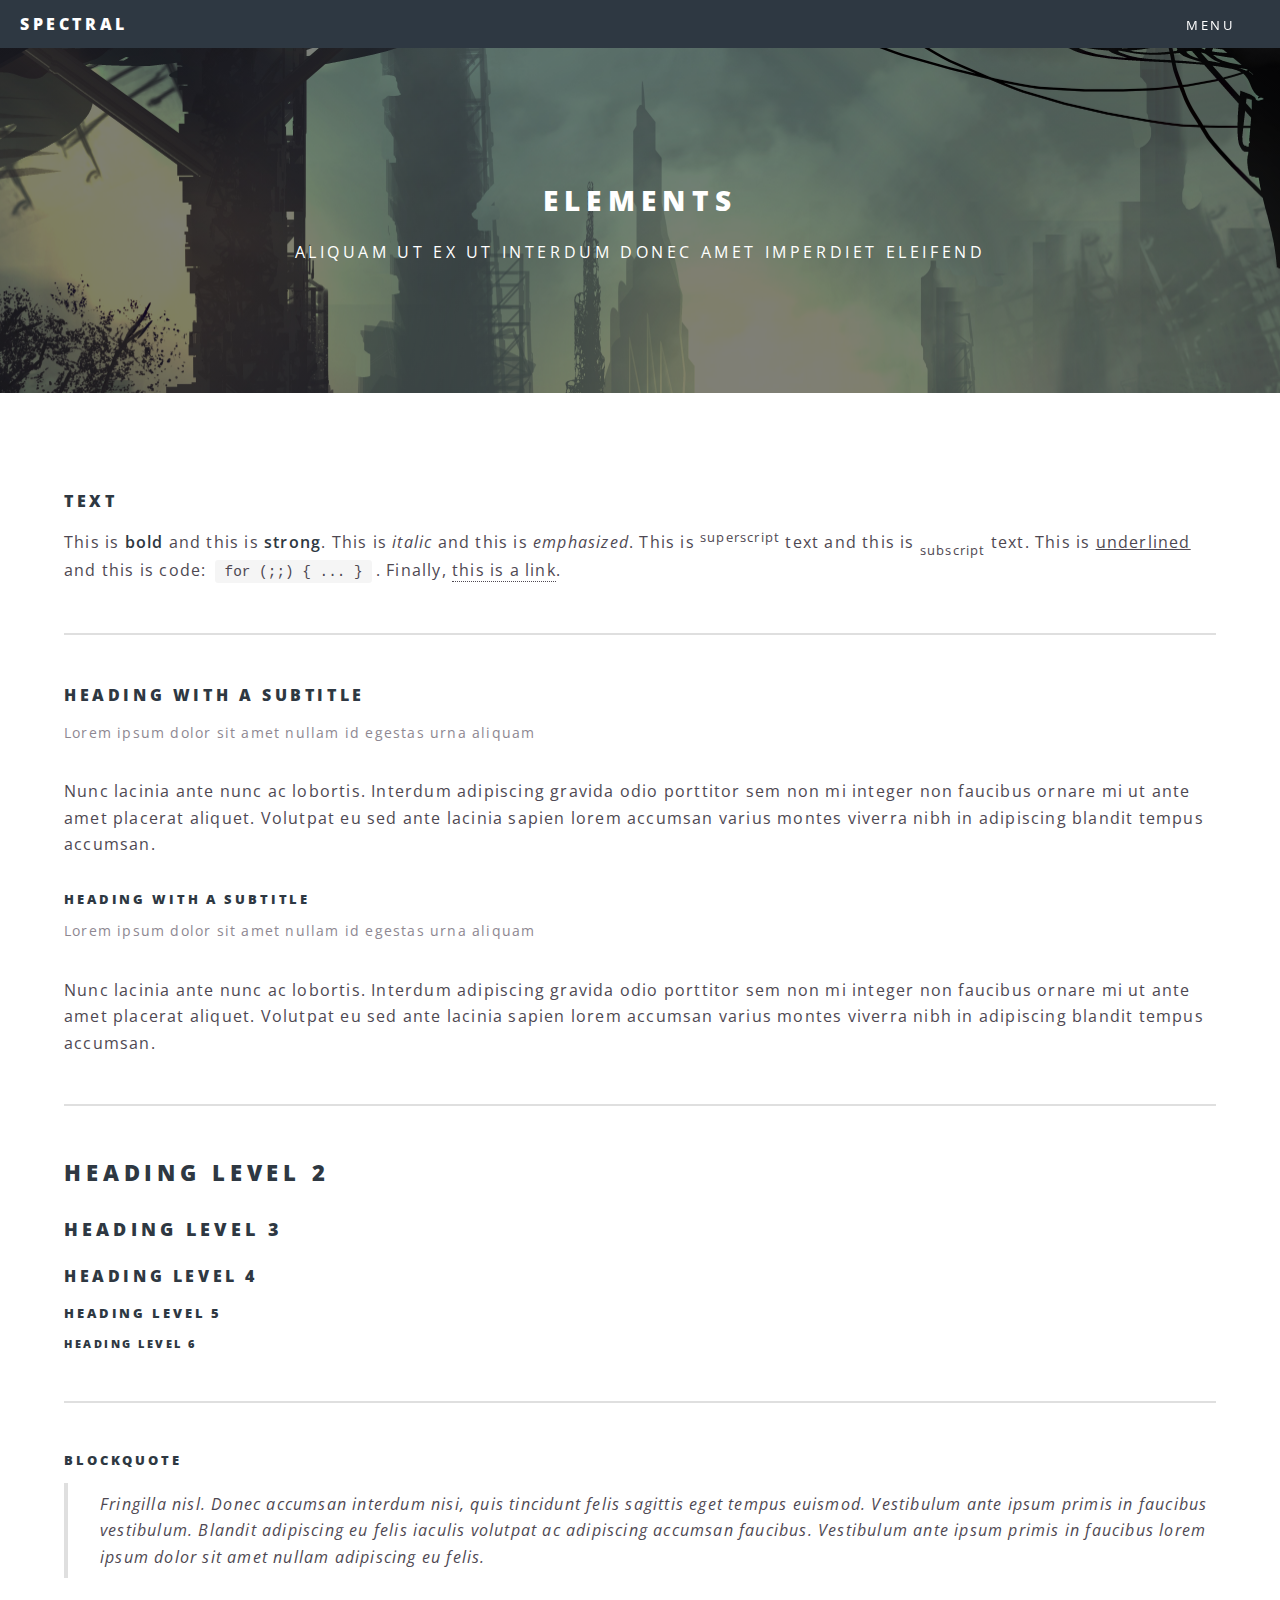
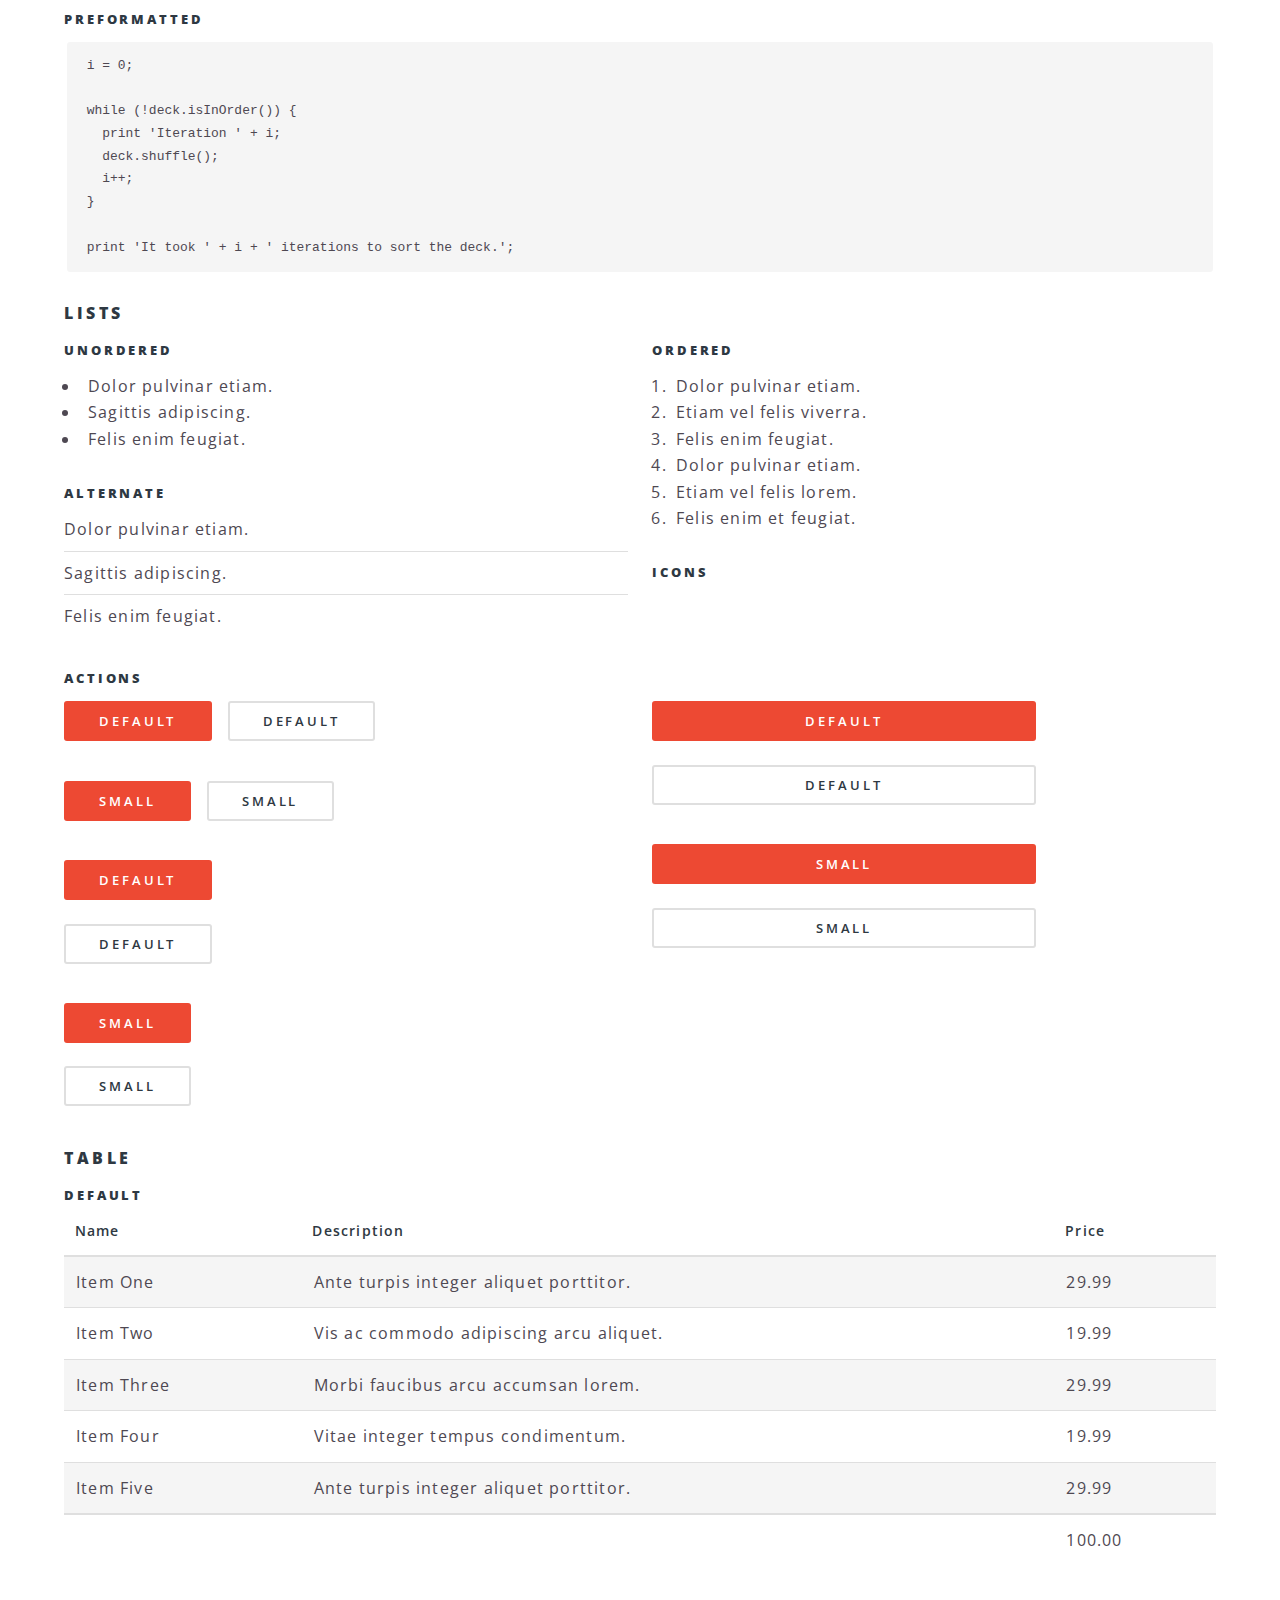
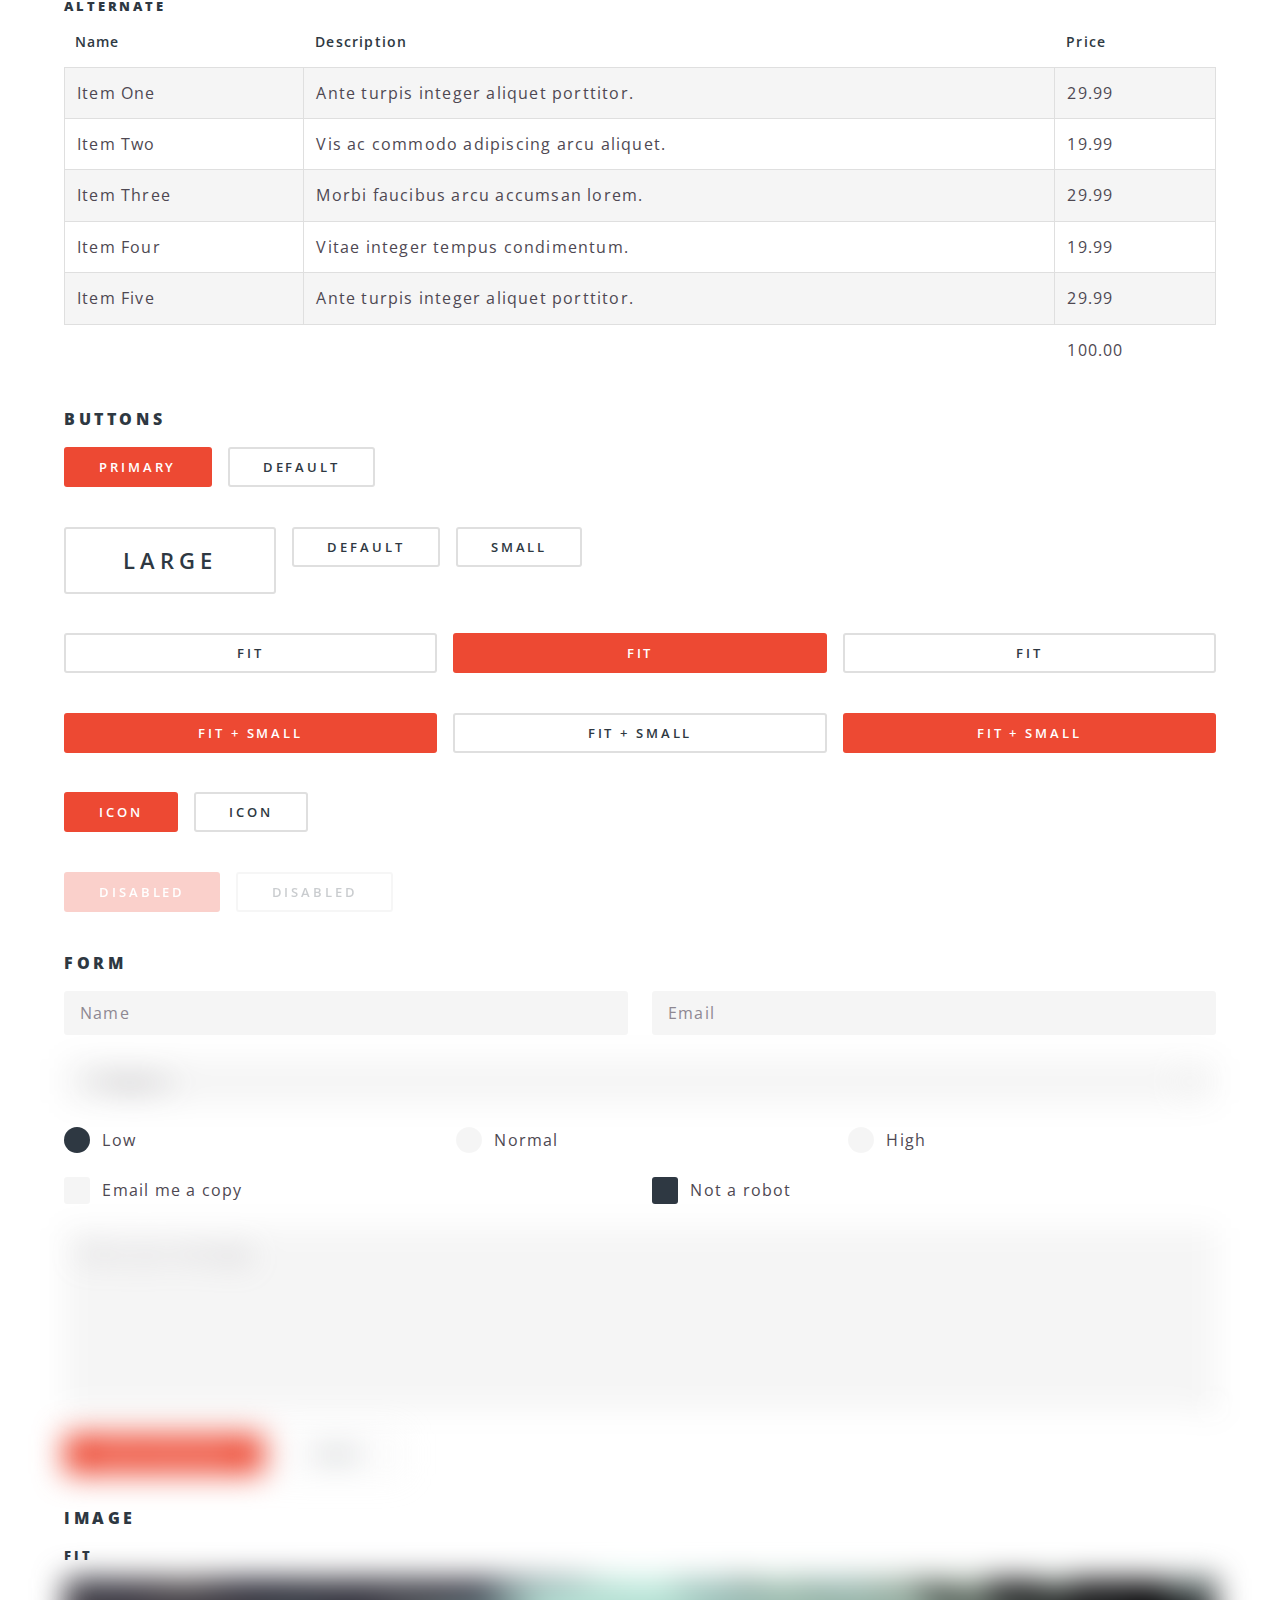
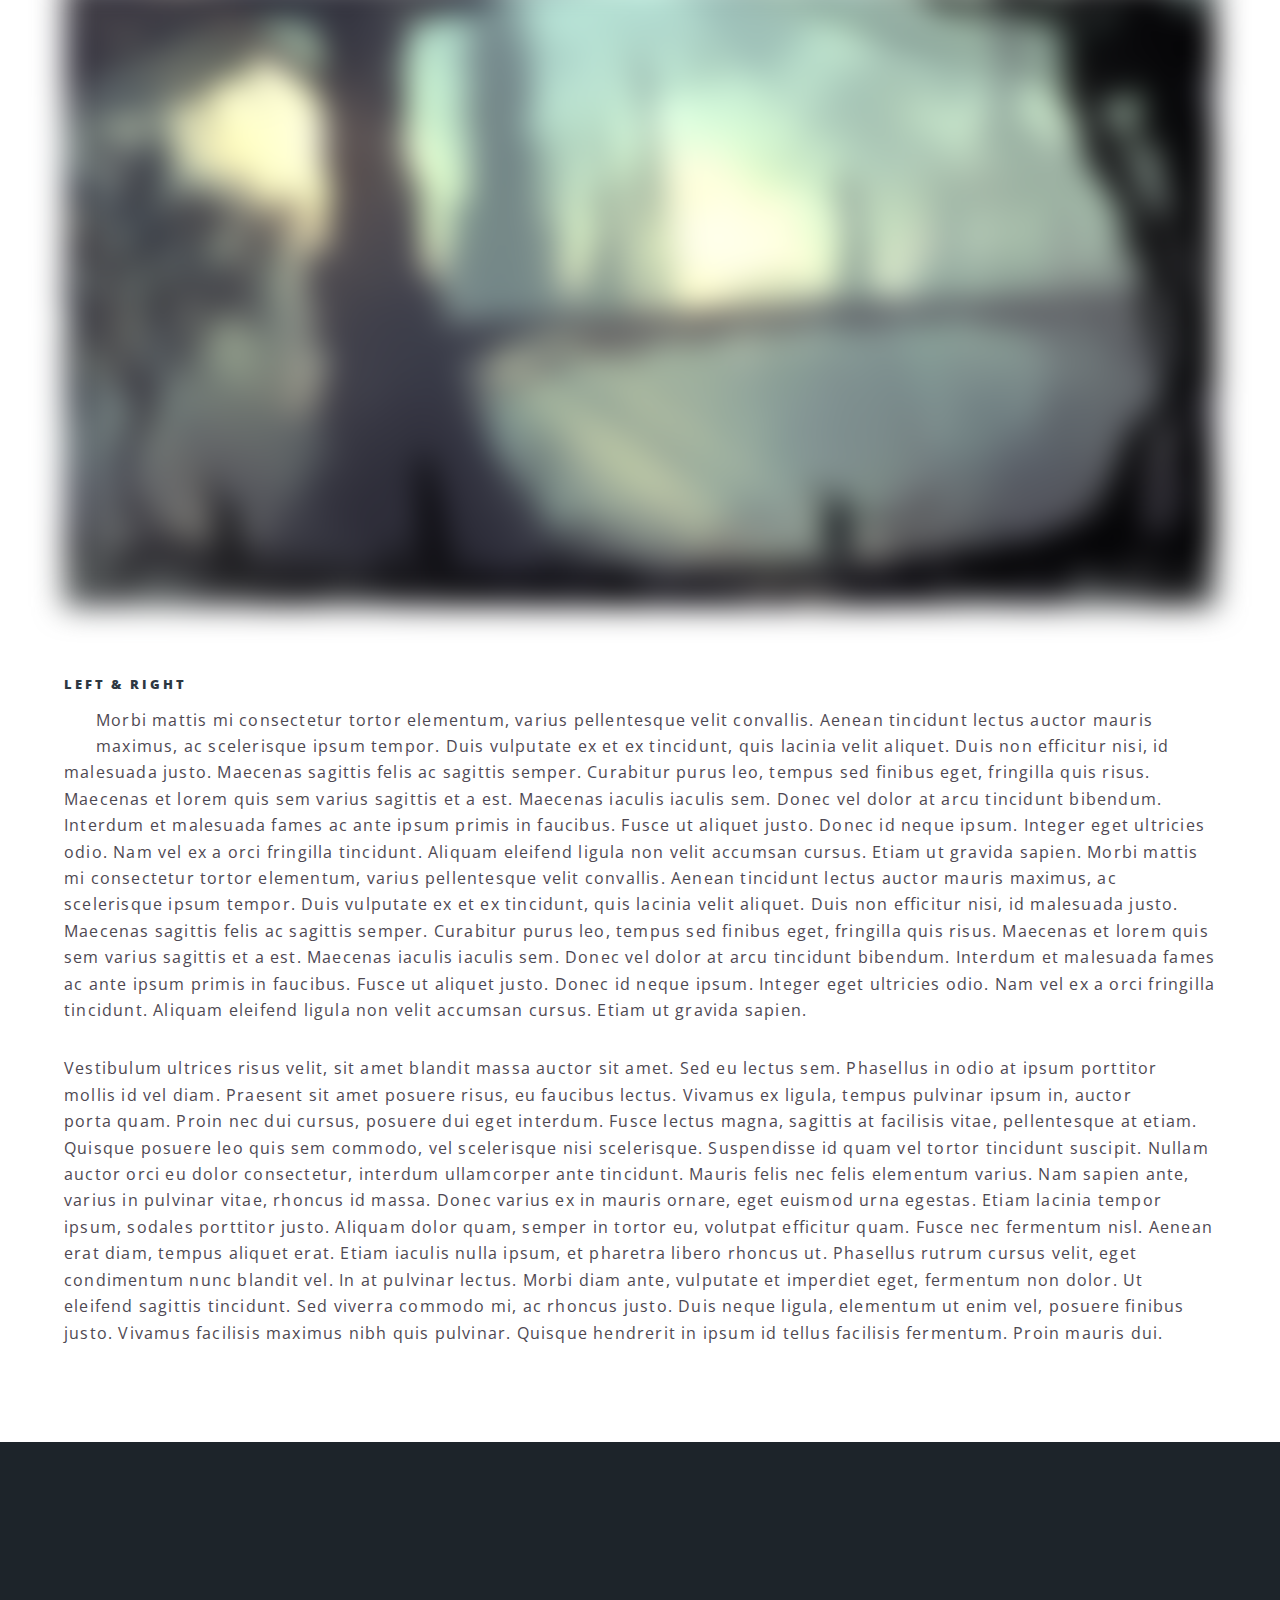
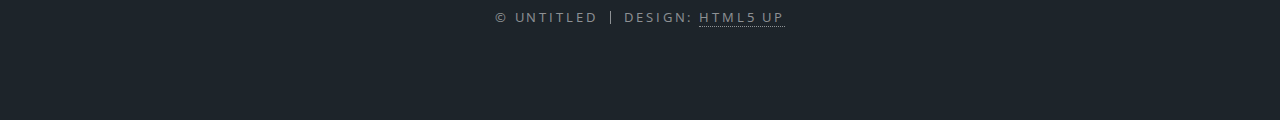
==== elements.html @ 8d88b32e "Update elements.html" ====
<!DOCTYPE HTML>
<!--
	Spectral by HTML5 UP
	html5up.net | @ajlkn
	Free for personal and commercial use under the CCA 3.0 license (html5up.net/license)
-->
<html>
	<head>
		<title>Elements - Spectral by HTML5 UP</title>
		<meta charset="utf-8" />
		<meta name="viewport" content="width=device-width, initial-scale=1, user-scalable=no" />
		<link rel="stylesheet" href="assets/css/main.css" />
		<noscript><link rel="stylesheet" href="assets/css/noscript.css" /></noscript>
		<style>
			div.col-12{
				-webkit-filter: blur(5px); /* Safari 6.0 - 9.0 */
     				filter: blur(15px);
			}
		</style>
				
	</head>
	<body class="is-preload">

		<!-- Page Wrapper -->
			<div id="page-wrapper">

				<!-- Header -->
					<header id="header">
						<h1><a href="index.html">Spectral</a></h1>
						<nav id="nav">
							<ul>
								<li class="special">
									<a href="#menu" class="menuToggle"><span>Menu</span></a>
									<div id="menu">
										<ul>
											<li><a href="index.html">Home</a></li>
											<li><a href="generic.html">Generic</a></li>
											<li><a href="elements.html">Elements</a></li>
											<li><a href="#">Sign Up</a></li>
											<li><a href="#">Log In</a></li>
										</ul>
									</div>
								</li>
							</ul>
						</nav>
					</header>

				<!-- Main -->
					<article id="main">
						<header>
							<h2>Elements</h2>
							<p>Aliquam ut ex ut interdum donec amet imperdiet eleifend</p>
						</header>
						<section class="wrapper style5">
							<div class="inner">

								<section>
									<h4>Text</h4>
									<p>This is <b>bold</b> and this is <strong>strong</strong>. This is <i>italic</i> and this is <em>emphasized</em>.
									This is <sup>superscript</sup> text and this is <sub>subscript</sub> text.
									This is <u>underlined</u> and this is code: <code>for (;;) { ... }</code>. Finally, <a href="#">this is a link</a>.</p>
									<hr />
									<header>
										<h4>Heading with a Subtitle</h4>
										<p>Lorem ipsum dolor sit amet nullam id egestas urna aliquam</p>
									</header>
									<p>Nunc lacinia ante nunc ac lobortis. Interdum adipiscing gravida odio porttitor sem non mi integer non faucibus ornare mi ut ante amet placerat aliquet. Volutpat eu sed ante lacinia sapien lorem accumsan varius montes viverra nibh in adipiscing blandit tempus accumsan.</p>
									<header>
										<h5>Heading with a Subtitle</h5>
										<p>Lorem ipsum dolor sit amet nullam id egestas urna aliquam</p>
									</header>
									<p>Nunc lacinia ante nunc ac lobortis. Interdum adipiscing gravida odio porttitor sem non mi integer non faucibus ornare mi ut ante amet placerat aliquet. Volutpat eu sed ante lacinia sapien lorem accumsan varius montes viverra nibh in adipiscing blandit tempus accumsan.</p>
									<hr />
									<h2>Heading Level 2</h2>
									<h3>Heading Level 3</h3>
									<h4>Heading Level 4</h4>
									<h5>Heading Level 5</h5>
									<h6>Heading Level 6</h6>
									<hr />
									<h5>Blockquote</h5>
									<blockquote>Fringilla nisl. Donec accumsan interdum nisi, quis tincidunt felis sagittis eget tempus euismod. Vestibulum ante ipsum primis in faucibus vestibulum. Blandit adipiscing eu felis iaculis volutpat ac adipiscing accumsan faucibus. Vestibulum ante ipsum primis in faucibus lorem ipsum dolor sit amet nullam adipiscing eu felis.</blockquote>
									<h5>Preformatted</h5>
									<pre><code>i = 0;

while (!deck.isInOrder()) {
  print 'Iteration ' + i;
  deck.shuffle();
  i++;
}

print 'It took ' + i + ' iterations to sort the deck.';</code></pre>
								</section>

								<section>
									<h4>Lists</h4>
									<div class="row">
										<div class="col-6 col-12-medium">
											<h5>Unordered</h5>
											<ul>
												<li>Dolor pulvinar etiam.</li>
												<li>Sagittis adipiscing.</li>
												<li>Felis enim feugiat.</li>
											</ul>
											<h5>Alternate</h5>
											<ul class="alt">
												<li>Dolor pulvinar etiam.</li>
												<li>Sagittis adipiscing.</li>
												<li>Felis enim feugiat.</li>
											</ul>
										</div>
										<div class="col-6 col-12-medium">
											<h5>Ordered</h5>
											<ol>
												<li>Dolor pulvinar etiam.</li>
												<li>Etiam vel felis viverra.</li>
												<li>Felis enim feugiat.</li>
												<li>Dolor pulvinar etiam.</li>
												<li>Etiam vel felis lorem.</li>
												<li>Felis enim et feugiat.</li>
											</ol>
											<h5>Icons</h5>
											<ul class="icons">
												<li><a href="#" class="icon brands fa-twitter"><span class="label">Twitter</span></a></li>
												<li><a href="#" class="icon brands fa-facebook-f"><span class="label">Facebook</span></a></li>
												<li><a href="#" class="icon brands fa-instagram"><span class="label">Instagram</span></a></li>
												<li><a href="#" class="icon brands fa-github"><span class="label">Github</span></a></li>
											</ul>
										</div>
									</div>
									<h5>Actions</h5>
									<div class="row">
										<div class="col-6 col-12-medium">
											<ul class="actions">
												<li><a href="#" class="button primary">Default</a></li>
												<li><a href="#" class="button">Default</a></li>
											</ul>
											<ul class="actions small">
												<li><a href="#" class="button primary small">Small</a></li>
												<li><a href="#" class="button small">Small</a></li>
											</ul>
											<ul class="actions stacked">
												<li><a href="#" class="button primary">Default</a></li>
												<li><a href="#" class="button">Default</a></li>
											</ul>
											<ul class="actions stacked">
												<li><a href="#" class="button primary small">Small</a></li>
												<li><a href="#" class="button small">Small</a></li>
											</ul>
										</div>
										<div class="col-6 col-12-medium">
											<ul class="actions stacked">
												<li><a href="#" class="button primary fit">Default</a></li>
												<li><a href="#" class="button fit">Default</a></li>
											</ul>
											<ul class="actions stacked">
												<li><a href="#" class="button primary small fit">Small</a></li>
												<li><a href="#" class="button small fit">Small</a></li>
											</ul>
										</div>
									</div>
								</section>

								<section>
									<h4>Table</h4>
									<h5>Default</h5>
									<div class="table-wrapper">
										<table>
											<thead>
												<tr>
													<th>Name</th>
													<th>Description</th>
													<th>Price</th>
												</tr>
											</thead>
											<tbody>
												<tr>
													<td>Item One</td>
													<td>Ante turpis integer aliquet porttitor.</td>
													<td>29.99</td>
												</tr>
												<tr>
													<td>Item Two</td>
													<td>Vis ac commodo adipiscing arcu aliquet.</td>
													<td>19.99</td>
												</tr>
												<tr>
													<td>Item Three</td>
													<td> Morbi faucibus arcu accumsan lorem.</td>
													<td>29.99</td>
												</tr>
												<tr>
													<td>Item Four</td>
													<td>Vitae integer tempus condimentum.</td>
													<td>19.99</td>
												</tr>
												<tr>
													<td>Item Five</td>
													<td>Ante turpis integer aliquet porttitor.</td>
													<td>29.99</td>
												</tr>
											</tbody>
											<tfoot>
												<tr>
													<td colspan="2"></td>
													<td>100.00</td>
												</tr>
											</tfoot>
										</table>
									</div>

									<h5>Alternate</h5>
									<div class="table-wrapper">
										<table class="alt">
											<thead>
												<tr>
													<th>Name</th>
													<th>Description</th>
													<th>Price</th>
												</tr>
											</thead>
											<tbody>
												<tr>
													<td>Item One</td>
													<td>Ante turpis integer aliquet porttitor.</td>
													<td>29.99</td>
												</tr>
												<tr>
													<td>Item Two</td>
													<td>Vis ac commodo adipiscing arcu aliquet.</td>
													<td>19.99</td>
												</tr>
												<tr>
													<td>Item Three</td>
													<td> Morbi faucibus arcu accumsan lorem.</td>
													<td>29.99</td>
												</tr>
												<tr>
													<td>Item Four</td>
													<td>Vitae integer tempus condimentum.</td>
													<td>19.99</td>
												</tr>
												<tr>
													<td>Item Five</td>
													<td>Ante turpis integer aliquet porttitor.</td>
													<td>29.99</td>
												</tr>
											</tbody>
											<tfoot>
												<tr>
													<td colspan="2"></td>
													<td>100.00</td>
												</tr>
											</tfoot>
										</table>
									</div>
								</section>

								<section>
									<h4>Buttons</h4>
									<ul class="actions">
										<li><a href="#" class="button primary">Primary</a></li>
										<li><a href="#" class="button">Default</a></li>
									</ul>
									<ul class="actions">
										<li><a href="#" class="button large">Large</a></li>
										<li><a href="#" class="button">Default</a></li>
										<li><a href="#" class="button small">Small</a></li>
									</ul>
									<ul class="actions fit">
										<li><a href="#" class="button fit">Fit</a></li>
										<li><a href="#" class="button primary fit">Fit</a></li>
										<li><a href="#" class="button fit">Fit</a></li>
									</ul>
									<ul class="actions fit small">
										<li><a href="#" class="button primary fit small">Fit + Small</a></li>
										<li><a href="#" class="button fit small">Fit + Small</a></li>
										<li><a href="#" class="button primary fit small">Fit + Small</a></li>
									</ul>
									<ul class="actions">
										<li><a href="#" class="button primary icon solid fa-download">Icon</a></li>
										<li><a href="#" class="button icon solid fa-download">Icon</a></li>
									</ul>
									<ul class="actions">
										<li><span class="button primary disabled">Disabled</span></li>
										<li><span class="button disabled">Disabled</span></li>
									</ul>
								</section>

								<section>
									<h4>Form</h4>
									<form method="post" action="#">
										<div class="row gtr-uniform">
											<div class="col-6 col-12-xsmall">
												<input type="text" name="demo-name" id="demo-name" value="" placeholder="Name" />
											</div>
											<div class="col-6 col-12-xsmall">
												<input type="email" name="demo-email" id="demo-email" value="" placeholder="Email" />
											</div>
											<div class="col-12">
												<select name="demo-category" id="demo-category">
													<option value="">- Category -</option>
													<option value="1">Manufacturing</option>
													<option value="1">Shipping</option>
													<option value="1">Administration</option>
													<option value="1">Human Resources</option>
												</select>
											</div>
											<div class="col-4 col-12-small">
												<input type="radio" id="demo-priority-low" name="demo-priority" checked>
												<label for="demo-priority-low">Low</label>
											</div>
											<div class="col-4 col-12-small">
												<input type="radio" id="demo-priority-normal" name="demo-priority">
												<label for="demo-priority-normal">Normal</label>
											</div>
											<div class="col-4 col-12-small">
												<input type="radio" id="demo-priority-high" name="demo-priority">
												<label for="demo-priority-high">High</label>
											</div>
											<div class="col-6 col-12-small">
												<input type="checkbox" id="demo-copy" name="demo-copy">
												<label for="demo-copy">Email me a copy</label>
											</div>
											<div class="col-6 col-12-small">
												<input type="checkbox" id="demo-human" name="demo-human" checked>
												<label for="demo-human">Not a robot</label>
											</div>
											<div class="col-12">
												<textarea name="demo-message" id="demo-message" placeholder="Enter your message" rows="6"></textarea>
											</div>
											<div class="col-12">
												<ul class="actions">
													<li><input type="submit" value="Send Message" class="primary" /></li>
													<li><input type="reset" value="Reset" /></li>
												</ul>
											</div>
										</div>
									</form>
								</section>

								<section>
									<h4>Image</h4>
									<h5>Fit</h5>
									<div class="box alt">
										<div class="row gtr-50 gtr-uniform">
											<div class="col-12"><span class="image fit"><img src="images/banner.jpg" alt="" /></span></div>
											<div class="col-4"><span class="image fit"><img src="images/pic01.jpg" alt="" /></span></div>
											<div class="col-4"><span class="image fit"><img src="images/pic02.jpg" alt="" /></span></div>
											<div class="col-4"><span class="image fit"><img src="images/pic03.jpg" alt="" /></span></div>
											<div class="col-4"><span class="image fit"><img src="images/pic03.jpg" alt="" /></span></div>
											<div class="col-4"><span class="image fit"><img src="images/pic02.jpg" alt="" /></span></div>
											<div class="col-4"><span class="image fit"><img src="images/pic01.jpg" alt="" /></span></div>
											<div class="col-4"><span class="image fit"><img src="images/pic02.jpg" alt="" /></span></div>
											<div class="col-4"><span class="image fit"><img src="images/pic01.jpg" alt="" /></span></div>
											<div class="col-4"><span class="image fit"><img src="images/pic03.jpg" alt="" /></span></div>
										</div>
									</div>
									<h5>Left &amp; Right</h5>
									<p><span class="image left"><img src="images/pic04.jpg" alt="" /></span>Morbi mattis mi consectetur tortor elementum, varius pellentesque velit convallis. Aenean tincidunt lectus auctor mauris maximus, ac scelerisque ipsum tempor. Duis vulputate ex et ex tincidunt, quis lacinia velit aliquet. Duis non efficitur nisi, id malesuada justo. Maecenas sagittis felis ac sagittis semper. Curabitur purus leo, tempus sed finibus eget, fringilla quis risus. Maecenas et lorem quis sem varius sagittis et a est. Maecenas iaculis iaculis sem. Donec vel dolor at arcu tincidunt bibendum. Interdum et malesuada fames ac ante ipsum primis in faucibus. Fusce ut aliquet justo. Donec id neque ipsum. Integer eget ultricies odio. Nam vel ex a orci fringilla tincidunt. Aliquam eleifend ligula non velit accumsan cursus. Etiam ut gravida sapien. Morbi mattis mi consectetur tortor elementum, varius pellentesque velit convallis. Aenean tincidunt lectus auctor mauris maximus, ac scelerisque ipsum tempor. Duis vulputate ex et ex tincidunt, quis lacinia velit aliquet. Duis non efficitur nisi, id malesuada justo. Maecenas sagittis felis ac sagittis semper. Curabitur purus leo, tempus sed finibus eget, fringilla quis risus. Maecenas et lorem quis sem varius sagittis et a est. Maecenas iaculis iaculis sem. Donec vel dolor at arcu tincidunt bibendum. Interdum et malesuada fames ac ante ipsum primis in faucibus. Fusce ut aliquet justo. Donec id neque ipsum. Integer eget ultricies odio. Nam vel ex a orci fringilla tincidunt. Aliquam eleifend ligula non velit accumsan cursus. Etiam ut gravida sapien.</p>
									<p><span class="image right"><img src="images/pic05.jpg" alt="" /></span>Vestibulum ultrices risus velit, sit amet blandit massa auctor sit amet. Sed eu lectus sem. Phasellus in odio at ipsum porttitor mollis id vel diam. Praesent sit amet posuere risus, eu faucibus lectus. Vivamus ex ligula, tempus pulvinar ipsum in, auctor porta quam. Proin nec dui cursus, posuere dui eget interdum. Fusce lectus magna, sagittis at facilisis vitae, pellentesque at etiam. Quisque posuere leo quis sem commodo, vel scelerisque nisi scelerisque. Suspendisse id quam vel tortor tincidunt suscipit. Nullam auctor orci eu dolor consectetur, interdum ullamcorper ante tincidunt. Mauris felis nec felis elementum varius. Nam sapien ante, varius in pulvinar vitae, rhoncus id massa. Donec varius ex in mauris ornare, eget euismod urna egestas. Etiam lacinia tempor ipsum, sodales porttitor justo. Aliquam dolor quam, semper in tortor eu, volutpat efficitur quam. Fusce nec fermentum nisl. Aenean erat diam, tempus aliquet erat. Etiam iaculis nulla ipsum, et pharetra libero rhoncus ut. Phasellus rutrum cursus velit, eget condimentum nunc blandit vel. In at pulvinar lectus. Morbi diam ante, vulputate et imperdiet eget, fermentum non dolor. Ut eleifend sagittis tincidunt. Sed viverra commodo mi, ac rhoncus justo. Duis neque ligula, elementum ut enim vel, posuere finibus justo. Vivamus facilisis maximus nibh quis pulvinar. Quisque hendrerit in ipsum id tellus facilisis fermentum. Proin mauris dui.</p>
								</section>

							</div>
						</section>
					</article>

				<!-- Footer -->
					<footer id="footer">
						<ul class="icons">
							<li><a href="#" class="icon brands fa-twitter"><span class="label">Twitter</span></a></li>
							<li><a href="#" class="icon brands fa-facebook-f"><span class="label">Facebook</span></a></li>
							<li><a href="#" class="icon brands fa-instagram"><span class="label">Instagram</span></a></li>
							<li><a href="#" class="icon brands fa-dribbble"><span class="label">Dribbble</span></a></li>
							<li><a href="#" class="icon solid fa-envelope"><span class="label">Email</span></a></li>
						</ul>
						<ul class="copyright">
							<li>&copy; Untitled</li><li>Design: <a href="http://html5up.net">HTML5 UP</a></li>
						</ul>
					</footer>

			</div>

		<!-- Scripts -->
			<script src="assets/js/jquery.min.js"></script>
			<script src="assets/js/jquery.scrollex.min.js"></script>
			<script src="assets/js/jquery.scrolly.min.js"></script>
			<script src="assets/js/browser.min.js"></script>
			<script src="assets/js/breakpoints.min.js"></script>
			<script src="assets/js/util.js"></script>
			<script src="assets/js/main.js"></script>

	</body>
</html>
---- assets/css/main.css ----
@import url(fontawesome-all.min.css);
@import url("https://fonts.googleapis.com/css?family=Open+Sans:400,400italic,600,600italic,800,800italic");

/*
	Spectral by HTML5 UP
	html5up.net | @ajlkn
	Free for personal and commercial use under the CCA 3.0 license (html5up.net/license)
*/

html, body, div, span, applet, object,
iframe, h1, h2, h3, h4, h5, h6, p, blockquote,
pre, a, abbr, acronym, address, big, cite,
code, del, dfn, em, img, ins, kbd, q, s, samp,
small, strike, strong, sub, sup, tt, var, b,
u, i, center, dl, dt, dd, ol, ul, li, fieldset,
form, label, legend, table, caption, tbody,
tfoot, thead, tr, th, td, article, aside,
canvas, details, embed, figure, figcaption,
footer, header, hgroup, menu, nav, output, ruby,
section, summary, time, mark, audio, video {
	margin: 0;
	padding: 0;
	border: 0;
	font-size: 100%;
	font: inherit;
	vertical-align: baseline;}


article, aside, details, figcaption, figure,
footer, header, hgroup, menu, nav, section {
	display: block;}

body {
	line-height: 1;
}

ol, ul {
	list-style: none;
}

blockquote, q {
	quotes: none;
}

	blockquote:before, blockquote:after, q:before, q:after {
		content: '';
		content: none;
	}

table {
	border-collapse: collapse;
	border-spacing: 0;
}

body {
	-webkit-text-size-adjust: none;
}

mark {
	background-color: transparent;
	color: inherit;
}

input::-moz-focus-inner {
	border: 0;
	padding: 0;
}

input, select, textarea {
	-moz-appearance: none;
	-webkit-appearance: none;
	-ms-appearance: none;
	appearance: none;
}

/* Basic */

	@-ms-viewport {
		width: device-width;
	}

	html {
		box-sizing: border-box;
	}

	*, *:before, *:after {
		box-sizing: inherit;
	}

	body {
		background: #2e3842;
	}

		body.is-preload *, body.is-preload *:before, body.is-preload *:after {
			-moz-animation: none !important;
			-webkit-animation: none !important;
			-ms-animation: none !important;
			animation: none !important;
			-moz-transition: none !important;
			-webkit-transition: none !important;
			-ms-transition: none !important;
			transition: none !important;
		}

	body, input, select, textarea {
		color: #fff;
		font-family: "Open Sans", Helvetica, sans-serif;
		font-size: 15pt;
		font-weight: 400;
		letter-spacing: 0.075em;
		line-height: 1.65em;
	}

		@media screen and (max-width: 1680px) {

			body, input, select, textarea {
				font-size: 13pt;
			}

		}

		@media screen and (max-width: 1280px) {

			body, input, select, textarea {
				font-size: 12pt;
			}

		}

		@media screen and (max-width: 736px) {

			body, input, select, textarea {
				font-size: 11pt;
				letter-spacing: 0.0375em;
			}

		}

	a {
		-moz-transition: color 0.2s ease, border-bottom-color 0.2s ease;
		-webkit-transition: color 0.2s ease, border-bottom-color 0.2s ease;
		-ms-transition: color 0.2s ease, border-bottom-color 0.2s ease;
		transition: color 0.2s ease, border-bottom-color 0.2s ease;
		border-bottom: dotted 1px;
		color: inherit;
		text-decoration: none;
	}

		a:hover {
			border-bottom-color: transparent;
		}

	strong, b {
		color: #fff;
		font-weight: 600;
	}

	em, i {
		font-style: italic;
	}

	p {
		margin: 0 0 2em 0;
	}

	h1, h2, h3, h4, h5, h6 {
		color: #fff;
		font-weight: 800;
		letter-spacing: 0.225em;
		line-height: 1em;
		margin: 0 0 1em 0;
		text-transform: uppercase;
	}

		h1 a, h2 a, h3 a, h4 a, h5 a, h6 a {
			color: inherit;
			text-decoration: none;
		}

	h2 {
		font-size: 1.35em;
		line-height: 1.75em;
	}

		@media screen and (max-width: 736px) {

			h2 {
				font-size: 1.1em;
				line-height: 1.65em;
			}

		}

	h3 {
		font-size: 1.15em;
		line-height: 1.75em;
	}

		@media screen and (max-width: 736px) {

			h3 {
				font-size: 1em;
				line-height: 1.65em;
			}

		}

	h4 {
		font-size: 1em;
		line-height: 1.5em;
	}

	h5 {
		font-size: 0.8em;
		line-height: 1.5em;
	}

	h6 {
		font-size: 0.7em;
		line-height: 1.5em;
	}

	sub {
		font-size: 0.8em;
		position: relative;
		top: 0.5em;
	}

	sup {
		font-size: 0.8em;
		position: relative;
		top: -0.5em;
	}

	hr {
		border: 0;
		border-bottom: solid 2px #fff;
		margin: 3em 0;
	}

		hr.major {
			margin: 4.5em 0;
		}

	blockquote {
		border-left: solid 4px #fff;
		font-style: italic;
		margin: 0 0 2em 0;
		padding: 0.5em 0 0.5em 2em;
	}

	code {
		background: rgba(144, 144, 144, 0.25);
		border-radius: 3px;
		font-family: "Courier New", monospace;
		font-size: 0.9em;
		letter-spacing: 0;
		margin: 0 0.25em;
		padding: 0.25em 0.65em;
	}

	pre {
		-webkit-overflow-scrolling: touch;
		font-family: "Courier New", monospace;
		font-size: 0.9em;
		margin: 0 0 2em 0;
	}

		pre code {
			display: block;
			line-height: 1.75em;
			padding: 1em 1.5em;
			overflow-x: auto;
		}

	.align-left {
		text-align: left;
	}

	.align-center {
		text-align: center;
	}

	.align-right {
		text-align: right;
	}

/* Row */

	.row {
		display: flex;
		flex-wrap: wrap;
		box-sizing: border-box;
		align-items: stretch;
	}

		.row > * {
			box-sizing: border-box;
		}

		.row.gtr-uniform > * > :last-child {
			margin-bottom: 0;
		}

		.row.aln-left {
			justify-content: flex-start;
		}

		.row.aln-center {
			justify-content: center;
		}

		.row.aln-right {
			justify-content: flex-end;
		}

		.row.aln-top {
			align-items: flex-start;
		}

		.row.aln-middle {
			align-items: center;
		}

		.row.aln-bottom {
			align-items: flex-end;
		}

		.row > .imp {
			order: -1;
		}

		.row > .col-1 {
			width: 8.33333%;
		}

		.row > .off-1 {
			margin-left: 8.33333%;
		}

		.row > .col-2 {
			width: 16.66667%;
		}

		.row > .off-2 {
			margin-left: 16.66667%;
		}

		.row > .col-3 {
			width: 25%;
		}

		.row > .off-3 {
			margin-left: 25%;
		}

		.row > .col-4 {
			width: 33.33333%;
		}

		.row > .off-4 {
			margin-left: 33.33333%;
		}

		.row > .col-5 {
			width: 41.66667%;
		}

		.row > .off-5 {
			margin-left: 41.66667%;
		}

		.row > .col-6 {
			width: 50%;
		}

		.row > .off-6 {
			margin-left: 50%;
		}

		.row > .col-7 {
			width: 58.33333%;
		}

		.row > .off-7 {
			margin-left: 58.33333%;
		}

		.row > .col-8 {
			width: 66.66667%;
		}

		.row > .off-8 {
			margin-left: 66.66667%;
		}

		.row > .col-9 {
			width: 75%;
		}

		.row > .off-9 {
			margin-left: 75%;
		}

		.row > .col-10 {
			width: 83.33333%;
		}

		.row > .off-10 {
			margin-left: 83.33333%;
		}

		.row > .col-11 {
			width: 91.66667%;
		}

		.row > .off-11 {
			margin-left: 91.66667%;
		}

		.row > .col-12 {
			width: 100%;
		}

		.row > .off-12 {
			margin-left: 100%;
		}

		.row.gtr-0 {
			margin-top: 0;
			margin-left: 0em;
		}

			.row.gtr-0 > * {
				padding: 0 0 0 0em;
			}

			.row.gtr-0.gtr-uniform {
				margin-top: 0em;
			}

				.row.gtr-0.gtr-uniform > * {
					padding-top: 0em;
				}

		.row.gtr-25 {
			margin-top: 0;
			margin-left: -0.375em;
		}

			.row.gtr-25 > * {
				padding: 0 0 0 0.375em;
			}

			.row.gtr-25.gtr-uniform {
				margin-top: -0.375em;
			}

				.row.gtr-25.gtr-uniform > * {
					padding-top: 0.375em;
				}

		.row.gtr-50 {
			margin-top: 0;
			margin-left: -0.75em;
		}

			.row.gtr-50 > * {
				padding: 0 0 0 0.75em;
			}

			.row.gtr-50.gtr-uniform {
				margin-top: -0.75em;
			}

				.row.gtr-50.gtr-uniform > * {
					padding-top: 0.75em;
				}

		.row {
			margin-top: 0;
			margin-left: -1.5em;
		}

			.row > * {
				padding: 0 0 0 1.5em;
			}

			.row.gtr-uniform {
				margin-top: -1.5em;
			}

				.row.gtr-uniform > * {
					padding-top: 1.5em;
				}

		.row.gtr-150 {
			margin-top: 0;
			margin-left: -2.25em;
		}

			.row.gtr-150 > * {
				padding: 0 0 0 2.25em;
			}

			.row.gtr-150.gtr-uniform {
				margin-top: -2.25em;
			}

				.row.gtr-150.gtr-uniform > * {
					padding-top: 2.25em;
				}

		.row.gtr-200 {
			margin-top: 0;
			margin-left: -3em;
		}

			.row.gtr-200 > * {
				padding: 0 0 0 3em;
			}

			.row.gtr-200.gtr-uniform {
				margin-top: -3em;
			}

				.row.gtr-200.gtr-uniform > * {
					padding-top: 3em;
				}

		@media screen and (max-width: 1680px) {

			.row {
				display: flex;
				flex-wrap: wrap;
				box-sizing: border-box;
				align-items: stretch;
			}

				.row > * {
					box-sizing: border-box;
				}

				.row.gtr-uniform > * > :last-child {
					margin-bottom: 0;
				}

				.row.aln-left {
					justify-content: flex-start;
				}

				.row.aln-center {
					justify-content: center;
				}

				.row.aln-right {
					justify-content: flex-end;
				}

				.row.aln-top {
					align-items: flex-start;
				}

				.row.aln-middle {
					align-items: center;
				}

				.row.aln-bottom {
					align-items: flex-end;
				}

				.row > .imp-xlarge {
					order: -1;
				}

				.row > .col-1-xlarge {
					width: 8.33333%;
				}

				.row > .off-1-xlarge {
					margin-left: 8.33333%;
				}

				.row > .col-2-xlarge {
					width: 16.66667%;
				}

				.row > .off-2-xlarge {
					margin-left: 16.66667%;
				}

				.row > .col-3-xlarge {
					width: 25%;
				}

				.row > .off-3-xlarge {
					margin-left: 25%;
				}

				.row > .col-4-xlarge {
					width: 33.33333%;
				}

				.row > .off-4-xlarge {
					margin-left: 33.33333%;
				}

				.row > .col-5-xlarge {
					width: 41.66667%;
				}

				.row > .off-5-xlarge {
					margin-left: 41.66667%;
				}

				.row > .col-6-xlarge {
					width: 50%;
				}

				.row > .off-6-xlarge {
					margin-left: 50%;
				}

				.row > .col-7-xlarge {
					width: 58.33333%;
				}

				.row > .off-7-xlarge {
					margin-left: 58.33333%;
				}

				.row > .col-8-xlarge {
					width: 66.66667%;
				}

				.row > .off-8-xlarge {
					margin-left: 66.66667%;
				}

				.row > .col-9-xlarge {
					width: 75%;
				}

				.row > .off-9-xlarge {
					margin-left: 75%;
				}

				.row > .col-10-xlarge {
					width: 83.33333%;
				}

				.row > .off-10-xlarge {
					margin-left: 83.33333%;
				}

				.row > .col-11-xlarge {
					width: 91.66667%;
				}

				.row > .off-11-xlarge {
					margin-left: 91.66667%;
				}

				.row > .col-12-xlarge {
					width: 100%;
				}

				.row > .off-12-xlarge {
					margin-left: 100%;
				}

				.row.gtr-0 {
					margin-top: 0;
					margin-left: 0em;
				}

					.row.gtr-0 > * {
						padding: 0 0 0 0em;
					}

					.row.gtr-0.gtr-uniform {
						margin-top: 0em;
					}

						.row.gtr-0.gtr-uniform > * {
							padding-top: 0em;
						}

				.row.gtr-25 {
					margin-top: 0;
					margin-left: -0.375em;
				}

					.row.gtr-25 > * {
						padding: 0 0 0 0.375em;
					}

					.row.gtr-25.gtr-uniform {
						margin-top: -0.375em;
					}

						.row.gtr-25.gtr-uniform > * {
							padding-top: 0.375em;
						}

				.row.gtr-50 {
					margin-top: 0;
					margin-left: -0.75em;
				}

					.row.gtr-50 > * {
						padding: 0 0 0 0.75em;
					}

					.row.gtr-50.gtr-uniform {
						margin-top: -0.75em;
					}

						.row.gtr-50.gtr-uniform > * {
							padding-top: 0.75em;
						}

				.row {
					margin-top: 0;
					margin-left: -1.5em;
				}

					.row > * {
						padding: 0 0 0 1.5em;
					}

					.row.gtr-uniform {
						margin-top: -1.5em;
					}

						.row.gtr-uniform > * {
							padding-top: 1.5em;
						}

				.row.gtr-150 {
					margin-top: 0;
					margin-left: -2.25em;
				}

					.row.gtr-150 > * {
						padding: 0 0 0 2.25em;
					}

					.row.gtr-150.gtr-uniform {
						margin-top: -2.25em;
					}

						.row.gtr-150.gtr-uniform > * {
							padding-top: 2.25em;
						}

				.row.gtr-200 {
					margin-top: 0;
					margin-left: -3em;
				}

					.row.gtr-200 > * {
						padding: 0 0 0 3em;
					}

					.row.gtr-200.gtr-uniform {
						margin-top: -3em;
					}

						.row.gtr-200.gtr-uniform > * {
							padding-top: 3em;
						}

		}

		@media screen and (max-width: 1280px) {

			.row {
				display: flex;
				flex-wrap: wrap;
				box-sizing: border-box;
				align-items: stretch;
			}

				.row > * {
					box-sizing: border-box;
				}

				.row.gtr-uniform > * > :last-child {
					margin-bottom: 0;
				}

				.row.aln-left {
					justify-content: flex-start;
				}

				.row.aln-center {
					justify-content: center;
				}

				.row.aln-right {
					justify-content: flex-end;
				}

				.row.aln-top {
					align-items: flex-start;
				}

				.row.aln-middle {
					align-items: center;
				}

				.row.aln-bottom {
					align-items: flex-end;
				}

				.row > .imp-large {
					order: -1;
				}

				.row > .col-1-large {
					width: 8.33333%;
				}

				.row > .off-1-large {
					margin-left: 8.33333%;
				}

				.row > .col-2-large {
					width: 16.66667%;
				}

				.row > .off-2-large {
					margin-left: 16.66667%;
				}

				.row > .col-3-large {
					width: 25%;
				}

				.row > .off-3-large {
					margin-left: 25%;
				}

				.row > .col-4-large {
					width: 33.33333%;
				}

				.row > .off-4-large {
					margin-left: 33.33333%;
				}

				.row > .col-5-large {
					width: 41.66667%;
				}

				.row > .off-5-large {
					margin-left: 41.66667%;
				}

				.row > .col-6-large {
					width: 50%;
				}

				.row > .off-6-large {
					margin-left: 50%;
				}

				.row > .col-7-large {
					width: 58.33333%;
				}

				.row > .off-7-large {
					margin-left: 58.33333%;
				}

				.row > .col-8-large {
					width: 66.66667%;
				}

				.row > .off-8-large {
					margin-left: 66.66667%;
				}

				.row > .col-9-large {
					width: 75%;
				}

				.row > .off-9-large {
					margin-left: 75%;
				}

				.row > .col-10-large {
					width: 83.33333%;
				}

				.row > .off-10-large {
					margin-left: 83.33333%;
				}

				.row > .col-11-large {
					width: 91.66667%;
				}

				.row > .off-11-large {
					margin-left: 91.66667%;
				}

				.row > .col-12-large {
					width: 100%;
				}

				.row > .off-12-large {
					margin-left: 100%;
				}

				.row.gtr-0 {
					margin-top: 0;
					margin-left: 0em;
				}

					.row.gtr-0 > * {
						padding: 0 0 0 0em;
					}

					.row.gtr-0.gtr-uniform {
						margin-top: 0em;
					}

						.row.gtr-0.gtr-uniform > * {
							padding-top: 0em;
						}

				.row.gtr-25 {
					margin-top: 0;
					margin-left: -0.375em;
				}

					.row.gtr-25 > * {
						padding: 0 0 0 0.375em;
					}

					.row.gtr-25.gtr-uniform {
						margin-top: -0.375em;
					}

						.row.gtr-25.gtr-uniform > * {
							padding-top: 0.375em;
						}

				.row.gtr-50 {
					margin-top: 0;
					margin-left: -0.75em;
				}

					.row.gtr-50 > * {
						padding: 0 0 0 0.75em;
					}

					.row.gtr-50.gtr-uniform {
						margin-top: -0.75em;
					}

						.row.gtr-50.gtr-uniform > * {
							padding-top: 0.75em;
						}

				.row {
					margin-top: 0;
					margin-left: -1.5em;
				}

					.row > * {
						padding: 0 0 0 1.5em;
					}

					.row.gtr-uniform {
						margin-top: -1.5em;
					}

						.row.gtr-uniform > * {
							padding-top: 1.5em;
						}

				.row.gtr-150 {
					margin-top: 0;
					margin-left: -2.25em;
				}

					.row.gtr-150 > * {
						padding: 0 0 0 2.25em;
					}

					.row.gtr-150.gtr-uniform {
						margin-top: -2.25em;
					}

						.row.gtr-150.gtr-uniform > * {
							padding-top: 2.25em;
						}

				.row.gtr-200 {
					margin-top: 0;
					margin-left: -3em;
				}

					.row.gtr-200 > * {
						padding: 0 0 0 3em;
					}

					.row.gtr-200.gtr-uniform {
						margin-top: -3em;
					}

						.row.gtr-200.gtr-uniform > * {
							padding-top: 3em;
						}

		}

		@media screen and (max-width: 980px) {

			.row {
				display: flex;
				flex-wrap: wrap;
				box-sizing: border-box;
				align-items: stretch;
			}

				.row > * {
					box-sizing: border-box;
				}

				.row.gtr-uniform > * > :last-child {
					margin-bottom: 0;
				}

				.row.aln-left {
					justify-content: flex-start;
				}

				.row.aln-center {
					justify-content: center;
				}

				.row.aln-right {
					justify-content: flex-end;
				}

				.row.aln-top {
					align-items: flex-start;
				}

				.row.aln-middle {
					align-items: center;
				}

				.row.aln-bottom {
					align-items: flex-end;
				}

				.row > .imp-medium {
					order: -1;
				}

				.row > .col-1-medium {
					width: 8.33333%;
				}

				.row > .off-1-medium {
					margin-left: 8.33333%;
				}

				.row > .col-2-medium {
					width: 16.66667%;
				}

				.row > .off-2-medium {
					margin-left: 16.66667%;
				}

				.row > .col-3-medium {
					width: 25%;
				}

				.row > .off-3-medium {
					margin-left: 25%;
				}

				.row > .col-4-medium {
					width: 33.33333%;
				}

				.row > .off-4-medium {
					margin-left: 33.33333%;
				}

				.row > .col-5-medium {
					width: 41.66667%;
				}

				.row > .off-5-medium {
					margin-left: 41.66667%;
				}

				.row > .col-6-medium {
					width: 50%;
				}

				.row > .off-6-medium {
					margin-left: 50%;
				}

				.row > .col-7-medium {
					width: 58.33333%;
				}

				.row > .off-7-medium {
					margin-left: 58.33333%;
				}

				.row > .col-8-medium {
					width: 66.66667%;
				}

				.row > .off-8-medium {
					margin-left: 66.66667%;
				}

				.row > .col-9-medium {
					width: 75%;
				}

				.row > .off-9-medium {
					margin-left: 75%;
				}

				.row > .col-10-medium {
					width: 83.33333%;
				}

				.row > .off-10-medium {
					margin-left: 83.33333%;
				}

				.row > .col-11-medium {
					width: 91.66667%;
				}

				.row > .off-11-medium {
					margin-left: 91.66667%;
				}

				.row > .col-12-medium {
					width: 100%;
				}

				.row > .off-12-medium {
					margin-left: 100%;
				}

				.row.gtr-0 {
					margin-top: 0;
					margin-left: 0em;
				}

					.row.gtr-0 > * {
						padding: 0 0 0 0em;
					}

					.row.gtr-0.gtr-uniform {
						margin-top: 0em;
					}

						.row.gtr-0.gtr-uniform > * {
							padding-top: 0em;
						}

				.row.gtr-25 {
					margin-top: 0;
					margin-left: -0.375em;
				}

					.row.gtr-25 > * {
						padding: 0 0 0 0.375em;
					}

					.row.gtr-25.gtr-uniform {
						margin-top: -0.375em;
					}

						.row.gtr-25.gtr-uniform > * {
							padding-top: 0.375em;
						}

				.row.gtr-50 {
					margin-top: 0;
					margin-left: -0.75em;
				}

					.row.gtr-50 > * {
						padding: 0 0 0 0.75em;
					}

					.row.gtr-50.gtr-uniform {
						margin-top: -0.75em;
					}

						.row.gtr-50.gtr-uniform > * {
							padding-top: 0.75em;
						}

				.row {
					margin-top: 0;
					margin-left: -1.5em;
				}

					.row > * {
						padding: 0 0 0 1.5em;
					}

					.row.gtr-uniform {
						margin-top: -1.5em;
					}

						.row.gtr-uniform > * {
							padding-top: 1.5em;
						}

				.row.gtr-150 {
					margin-top: 0;
					margin-left: -2.25em;
				}

					.row.gtr-150 > * {
						padding: 0 0 0 2.25em;
					}

					.row.gtr-150.gtr-uniform {
						margin-top: -2.25em;
					}

						.row.gtr-150.gtr-uniform > * {
							padding-top: 2.25em;
						}

				.row.gtr-200 {
					margin-top: 0;
					margin-left: -3em;
				}

					.row.gtr-200 > * {
						padding: 0 0 0 3em;
					}

					.row.gtr-200.gtr-uniform {
						margin-top: -3em;
					}

						.row.gtr-200.gtr-uniform > * {
							padding-top: 3em;
						}

		}

		@media screen and (max-width: 736px) {

			.row {
				display: flex;
				flex-wrap: wrap;
				box-sizing: border-box;
				align-items: stretch;
			}

				.row > * {
					box-sizing: border-box;
				}

				.row.gtr-uniform > * > :last-child {
					margin-bottom: 0;
				}

				.row.aln-left {
					justify-content: flex-start;
				}

				.row.aln-center {
					justify-content: center;
				}

				.row.aln-right {
					justify-content: flex-end;
				}

				.row.aln-top {
					align-items: flex-start;
				}

				.row.aln-middle {
					align-items: center;
				}

				.row.aln-bottom {
					align-items: flex-end;
				}

				.row > .imp-small {
					order: -1;
				}

				.row > .col-1-small {
					width: 8.33333%;
				}

				.row > .off-1-small {
					margin-left: 8.33333%;
				}

				.row > .col-2-small {
					width: 16.66667%;
				}

				.row > .off-2-small {
					margin-left: 16.66667%;
				}

				.row > .col-3-small {
					width: 25%;
				}

				.row > .off-3-small {
					margin-left: 25%;
				}

				.row > .col-4-small {
					width: 33.33333%;
				}

				.row > .off-4-small {
					margin-left: 33.33333%;
				}

				.row > .col-5-small {
					width: 41.66667%;
				}

				.row > .off-5-small {
					margin-left: 41.66667%;
				}

				.row > .col-6-small {
					width: 50%;
				}

				.row > .off-6-small {
					margin-left: 50%;
				}

				.row > .col-7-small {
					width: 58.33333%;
				}

				.row > .off-7-small {
					margin-left: 58.33333%;
				}

				.row > .col-8-small {
					width: 66.66667%;
				}

				.row > .off-8-small {
					margin-left: 66.66667%;
				}

				.row > .col-9-small {
					width: 75%;
				}

				.row > .off-9-small {
					margin-left: 75%;
				}

				.row > .col-10-small {
					width: 83.33333%;
				}

				.row > .off-10-small {
					margin-left: 83.33333%;
				}

				.row > .col-11-small {
					width: 91.66667%;
				}

				.row > .off-11-small {
					margin-left: 91.66667%;
				}

				.row > .col-12-small {
					width: 100%;
				}

				.row > .off-12-small {
					margin-left: 100%;
				}

				.row.gtr-0 {
					margin-top: 0;
					margin-left: 0em;
				}

					.row.gtr-0 > * {
						padding: 0 0 0 0em;
					}

					.row.gtr-0.gtr-uniform {
						margin-top: 0em;
					}

						.row.gtr-0.gtr-uniform > * {
							padding-top: 0em;
						}

				.row.gtr-25 {
					margin-top: 0;
					margin-left: -0.375em;
				}

					.row.gtr-25 > * {
						padding: 0 0 0 0.375em;
					}

					.row.gtr-25.gtr-uniform {
						margin-top: -0.375em;
					}

						.row.gtr-25.gtr-uniform > * {
							padding-top: 0.375em;
						}

				.row.gtr-50 {
					margin-top: 0;
					margin-left: -0.75em;
				}

					.row.gtr-50 > * {
						padding: 0 0 0 0.75em;
					}

					.row.gtr-50.gtr-uniform {
						margin-top: -0.75em;
					}

						.row.gtr-50.gtr-uniform > * {
							padding-top: 0.75em;
						}

				.row {
					margin-top: 0;
					margin-left: -1.5em;
				}

					.row > * {
						padding: 0 0 0 1.5em;
					}

					.row.gtr-uniform {
						margin-top: -1.5em;
					}

						.row.gtr-uniform > * {
							padding-top: 1.5em;
						}

				.row.gtr-150 {
					margin-top: 0;
					margin-left: -2.25em;
				}

					.row.gtr-150 > * {
						padding: 0 0 0 2.25em;
					}

					.row.gtr-150.gtr-uniform {
						margin-top: -2.25em;
					}

						.row.gtr-150.gtr-uniform > * {
							padding-top: 2.25em;
						}

				.row.gtr-200 {
					margin-top: 0;
					margin-left: -3em;
				}

					.row.gtr-200 > * {
						padding: 0 0 0 3em;
					}

					.row.gtr-200.gtr-uniform {
						margin-top: -3em;
					}

						.row.gtr-200.gtr-uniform > * {
							padding-top: 3em;
						}

		}

		@media screen and (max-width: 480px) {

			.row {
				display: flex;
				flex-wrap: wrap;
				box-sizing: border-box;
				align-items: stretch;
			}

				.row > * {
					box-sizing: border-box;
				}

				.row.gtr-uniform > * > :last-child {
					margin-bottom: 0;
				}

				.row.aln-left {
					justify-content: flex-start;
				}

				.row.aln-center {
					justify-content: center;
				}

				.row.aln-right {
					justify-content: flex-end;
				}

				.row.aln-top {
					align-items: flex-start;
				}

				.row.aln-middle {
					align-items: center;
				}

				.row.aln-bottom {
					align-items: flex-end;
				}

				.row > .imp-xsmall {
					order: -1;
				}

				.row > .col-1-xsmall {
					width: 8.33333%;
				}

				.row > .off-1-xsmall {
					margin-left: 8.33333%;
				}

				.row > .col-2-xsmall {
					width: 16.66667%;
				}

				.row > .off-2-xsmall {
					margin-left: 16.66667%;
				}

				.row > .col-3-xsmall {
					width: 25%;
				}

				.row > .off-3-xsmall {
					margin-left: 25%;
				}

				.row > .col-4-xsmall {
					width: 33.33333%;
				}

				.row > .off-4-xsmall {
					margin-left: 33.33333%;
				}

				.row > .col-5-xsmall {
					width: 41.66667%;
				}

				.row > .off-5-xsmall {
					margin-left: 41.66667%;
				}

				.row > .col-6-xsmall {
					width: 50%;
				}

				.row > .off-6-xsmall {
					margin-left: 50%;
				}

				.row > .col-7-xsmall {
					width: 58.33333%;
				}

				.row > .off-7-xsmall {
					margin-left: 58.33333%;
				}

				.row > .col-8-xsmall {
					width: 66.66667%;
				}

				.row > .off-8-xsmall {
					margin-left: 66.66667%;
				}

				.row > .col-9-xsmall {
					width: 75%;
				}

				.row > .off-9-xsmall {
					margin-left: 75%;
				}

				.row > .col-10-xsmall {
					width: 83.33333%;
				}

				.row > .off-10-xsmall {
					margin-left: 83.33333%;
				}

				.row > .col-11-xsmall {
					width: 91.66667%;
				}

				.row > .off-11-xsmall {
					margin-left: 91.66667%;
				}

				.row > .col-12-xsmall {
					width: 100%;
				}

				.row > .off-12-xsmall {
					margin-left: 100%;
				}

				.row.gtr-0 {
					margin-top: 0;
					margin-left: 0em;
				}

					.row.gtr-0 > * {
						padding: 0 0 0 0em;
					}

					.row.gtr-0.gtr-uniform {
						margin-top: 0em;
					}

						.row.gtr-0.gtr-uniform > * {
							padding-top: 0em;
						}

				.row.gtr-25 {
					margin-top: 0;
					margin-left: -0.375em;
				}

					.row.gtr-25 > * {
						padding: 0 0 0 0.375em;
					}

					.row.gtr-25.gtr-uniform {
						margin-top: -0.375em;
					}

						.row.gtr-25.gtr-uniform > * {
							padding-top: 0.375em;
						}

				.row.gtr-50 {
					margin-top: 0;
					margin-left: -0.75em;
				}

					.row.gtr-50 > * {
						padding: 0 0 0 0.75em;
					}

					.row.gtr-50.gtr-uniform {
						margin-top: -0.75em;
					}

						.row.gtr-50.gtr-uniform > * {
							padding-top: 0.75em;
						}

				.row {
					margin-top: 0;
					margin-left: -1.5em;
				}

					.row > * {
						padding: 0 0 0 1.5em;
					}

					.row.gtr-uniform {
						margin-top: -1.5em;
					}

						.row.gtr-uniform > * {
							padding-top: 1.5em;
						}

				.row.gtr-150 {
					margin-top: 0;
					margin-left: -2.25em;
				}

					.row.gtr-150 > * {
						padding: 0 0 0 2.25em;
					}

					.row.gtr-150.gtr-uniform {
						margin-top: -2.25em;
					}

						.row.gtr-150.gtr-uniform > * {
							padding-top: 2.25em;
						}

				.row.gtr-200 {
					margin-top: 0;
					margin-left: -3em;
				}

					.row.gtr-200 > * {
						padding: 0 0 0 3em;
					}

					.row.gtr-200.gtr-uniform {
						margin-top: -3em;
					}

						.row.gtr-200.gtr-uniform > * {
							padding-top: 3em;
						}

		}

/* Section/Article */

	section.special, article.special {
		text-align: center;
	}

	header p {
		color: rgba(255, 255, 255, 0.5);
		position: relative;
		top: -0.25em;
	}

	header h3 + p {
		font-size: 1.1em;
	}

	header h4 + p,
	header h5 + p,
	header h6 + p {
		font-size: 0.9em;
	}

	header.major {
		margin: 0 0 3.5em 0;
	}

		header.major h2, header.major h3, header.major h4, header.major h5, header.major h6 {
			border-bottom: solid 2px #fff;
			display: inline-block;
			padding-bottom: 1em;
			position: relative;
		}

			header.major h2:after, header.major h3:after, header.major h4:after, header.major h5:after, header.major h6:after {
				content: '';
				display: block;
				height: 1px;
			}

		header.major p {
			color: #fff;
			top: 0;
		}

		@media screen and (max-width: 736px) {

			header.major {
				margin: 0 0 2em 0;
			}

		}

	@media screen and (max-width: 980px) {

		header br {
			display: none;
		}

	}

/* Form */

	form {
		margin: 0 0 2em 0;
	}

	label {
		color: #fff;
		display: block;
		font-size: 0.9em;
		font-weight: 600;
		margin: 0 0 1em 0;
	}

	input[type="text"],
	input[type="password"],
	input[type="email"],
	select,
	textarea {
		-moz-appearance: none;
		-webkit-appearance: none;
		-ms-appearance: none;
		appearance: none;
		background-color: rgba(144, 144, 144, 0.25);
		border-radius: 3px;
		border: none;
		color: inherit;
		display: block;
		outline: 0;
		padding: 0 1em;
		text-decoration: none;
		width: 100%;
	}

		input[type="text"]:invalid,
		input[type="password"]:invalid,
		input[type="email"]:invalid,
		select:invalid,
		textarea:invalid {
			box-shadow: none;
		}

		input[type="text"]:focus,
		input[type="password"]:focus,
		input[type="email"]:focus,
		select:focus,
		textarea:focus {
			box-shadow: 0 0 0 2px #21b2a6;
		}

	select {
		background-size: 1.25em;
		background-repeat: no-repeat;
		background-position: calc(100% - 1em) center;
		height: 2.75em;
		padding-right: 2.75em;
		text-overflow: ellipsis;
	}

		select:focus::-ms-value {
			background-color: transparent;
		}

		select::-ms-expand {
			display: none;
		}

	input[type="text"],
	input[type="password"],
	input[type="email"],
	select {
		height: 2.75em;
	}

	textarea {
		padding: 0.75em 1em;
	}

	input[type="checkbox"],
	input[type="radio"] {
		-moz-appearance: none;
		-webkit-appearance: none;
		-ms-appearance: none;
		appearance: none;
		display: block;
		float: left;
		margin-right: -2em;
		opacity: 0;
		width: 1em;
		z-index: -1;
	}

		input[type="checkbox"] + label,
		input[type="radio"] + label {
			text-decoration: none;
			color: #fff;
			cursor: pointer;
			display: inline-block;
			font-size: 1em;
			font-weight: 400;
			padding-left: 2.4em;
			padding-right: 0.75em;
			position: relative;
		}

			input[type="checkbox"] + label:before,
			input[type="radio"] + label:before {
				-moz-osx-font-smoothing: grayscale;
				-webkit-font-smoothing: antialiased;
				display: inline-block;
				font-style: normal;
				font-variant: normal;
				text-rendering: auto;
				line-height: 1;
				text-transform: none !important;
				font-family: 'Font Awesome 5 Free';
				font-weight: 900;
			}

			input[type="checkbox"] + label:before,
			input[type="radio"] + label:before {
				background: rgba(144, 144, 144, 0.25);
				border-radius: 3px;
				content: '';
				display: inline-block;
				font-size: 0.8em;
				height: 2.0625em;
				left: 0;
				line-height: 2.0625em;
				position: absolute;
				text-align: center;
				top: 0;
				width: 2.0625em;
			}

		input[type="checkbox"]:checked + label:before,
		input[type="radio"]:checked + label:before {
			background: #2e3842;
			color: #fff;
			content: '\f00c';
		}

		input[type="checkbox"]:focus + label:before,
		input[type="radio"]:focus + label:before {
			box-shadow: 0 0 0 2px #21b2a6;
		}

	input[type="checkbox"] + label:before {
		border-radius: 3px;
	}

	input[type="radio"] + label:before {
		border-radius: 100%;
	}

	::-webkit-input-placeholder {
		color: rgba(255, 255, 255, 0.5) !important;
		opacity: 1.0;
	}

	:-moz-placeholder {
		color: rgba(255, 255, 255, 0.5) !important;
		opacity: 1.0;
	}

	::-moz-placeholder {
		color: rgba(255, 255, 255, 0.5) !important;
		opacity: 1.0;
	}

	:-ms-input-placeholder {
		color: rgba(255, 255, 255, 0.5) !important;
		opacity: 1.0;
	}

/* Box */

	.box {
		border-radius: 3px;
		border: solid 2px #fff;
		margin-bottom: 2em;
		padding: 1.5em;
	}

		.box > :last-child,
		.box > :last-child > :last-child,
		.box > :last-child > :last-child > :last-child {
			margin-bottom: 0;
		}

		.box.alt {
			border: 0;
			border-radius: 0;
			padding: 0;
		}

/* Icon */

	.icon {
		text-decoration: none;
		border-bottom: none;
		position: relative;
	}

		.icon:before {
			-moz-osx-font-smoothing: grayscale;
			-webkit-font-smoothing: antialiased;
			display: inline-block;
			font-style: normal;
			font-variant: normal;
			text-rendering: auto;
			line-height: 1;
			text-transform: none !important;
			font-family: 'Font Awesome 5 Free';
			font-weight: 400;
		}

		.icon > .label {
			display: none;
		}

		.icon:before {
			line-height: inherit;
		}

		.icon.solid:before {
			font-weight: 900;
		}

		.icon.brands:before {
			font-family: 'Font Awesome 5 Brands';
		}

		.icon.major {
			-moz-transform: rotate(-45deg);
			-webkit-transform: rotate(-45deg);
			-ms-transform: rotate(-45deg);
			transform: rotate(-45deg);
			border-radius: 3px;
			border: solid 2px #fff;
			display: inline-block;
			font-size: 1.35em;
			height: calc(3em + 2px);
			line-height: 3em;
			text-align: center;
			width: calc(3em + 2px);
		}

			.icon.major:before {
				-moz-transform: rotate(45deg);
				-webkit-transform: rotate(45deg);
				-ms-transform: rotate(45deg);
				transform: rotate(45deg);
				display: inline-block;
				font-size: 1.5em;
			}

			@media screen and (max-width: 736px) {

				.icon.major {
					font-size: 1em;
				}

			}

		.icon.style1 {
			color: #00ffcc;
		}

		.icon.style2 {
			color: #00f0ff;
		}

		.icon.style3 {
			color: #76ddff;
		}

/* Image */

	.image {
		border-radius: 3px;
		border: 0;
		display: inline-block;
		position: relative;
	}

		.image img {
			border-radius: 3px;
			display: block;
		}

		.image.left {
			float: left;
			margin: 0 2em 2em 0;
			top: 0.25em;
		}

		.image.right {
			float: right;
			margin: 0 0 2em 2em;
			top: 0.25em;
		}

		.image.left, .image.right {
			max-width: 40%;
		}

			.image.left img, .image.right img {
				width: 100%;
			}

		.image.fit {
			display: block;
			margin: 0 0 2em 0;
			width: 100%;
		}

			.image.fit img {
				width: 100%;
			}

/* List */

	ol {
		list-style: decimal;
		margin: 0 0 2em 0;
		padding-left: 1.25em;
	}

		ol li {
			padding-left: 0.25em;
		}

	ul {
		list-style: disc;
		margin: 0 0 2em 0;
		padding-left: 1em;
	}

		ul li {
			padding-left: 0.5em;
		}

		ul.alt {
			list-style: none;
			padding-left: 0;
		}

			ul.alt li {
				border-top: solid 1px #fff;
				padding: 0.5em 0;
			}

				ul.alt li:first-child {
					border-top: 0;
					padding-top: 0;
				}

	dl {
		margin: 0 0 2em 0;
	}

/* Actions */

	ul.actions {
		display: -moz-flex;
		display: -webkit-flex;
		display: -ms-flex;
		display: flex;
		cursor: default;
		list-style: none;
		margin-left: -1em;
		padding-left: 0;
	}

		ul.actions li {
			padding: 0 0 0 1em;
			vertical-align: middle;
		}

		ul.actions.special {
			-moz-justify-content: center;
			-webkit-justify-content: center;
			-ms-justify-content: center;
			justify-content: center;
			width: 100%;
			margin-left: 0;
		}

			ul.actions.special li:first-child {
				padding-left: 0;
			}

		ul.actions.stacked {
			-moz-flex-direction: column;
			-webkit-flex-direction: column;
			-ms-flex-direction: column;
			flex-direction: column;
			margin-left: 0;
		}

			ul.actions.stacked li {
				padding: 1em 0 0 0;
			}

				ul.actions.stacked li:first-child {
					padding-top: 0;
				}

		ul.actions.fit {
			width: calc(100% + 1em);
		}

			ul.actions.fit li {
				-moz-flex-grow: 1;
				-webkit-flex-grow: 1;
				-ms-flex-grow: 1;
				flex-grow: 1;
				-moz-flex-shrink: 1;
				-webkit-flex-shrink: 1;
				-ms-flex-shrink: 1;
				flex-shrink: 1;
				width: 100%;
			}

				ul.actions.fit li > * {
					width: 100%;
				}

			ul.actions.fit.stacked {
				width: 100%;
			}

		@media screen and (max-width: 480px) {

			ul.actions:not(.fixed) {
				-moz-flex-direction: column;
				-webkit-flex-direction: column;
				-ms-flex-direction: column;
				flex-direction: column;
				margin-left: 0;
				width: 100% !important;
			}

				ul.actions:not(.fixed) li {
					-moz-flex-grow: 1;
					-webkit-flex-grow: 1;
					-ms-flex-grow: 1;
					flex-grow: 1;
					-moz-flex-shrink: 1;
					-webkit-flex-shrink: 1;
					-ms-flex-shrink: 1;
					flex-shrink: 1;
					padding: 1em 0 0 0;
					text-align: center;
					width: 100%;
				}

					ul.actions:not(.fixed) li > * {
						width: 100%;
					}

					ul.actions:not(.fixed) li:first-child {
						padding-top: 0;
					}

					ul.actions:not(.fixed) li input[type="submit"],
					ul.actions:not(.fixed) li input[type="reset"],
					ul.actions:not(.fixed) li input[type="button"],
					ul.actions:not(.fixed) li button,
					ul.actions:not(.fixed) li .button {
						width: 100%;
					}

						ul.actions:not(.fixed) li input[type="submit"].icon:before,
						ul.actions:not(.fixed) li input[type="reset"].icon:before,
						ul.actions:not(.fixed) li input[type="button"].icon:before,
						ul.actions:not(.fixed) li button.icon:before,
						ul.actions:not(.fixed) li .button.icon:before {
							margin-left: -0.5em;
						}

		}

/* Icons */

	ul.icons {
		cursor: default;
		list-style: none;
		padding-left: 0;
	}

		ul.icons li {
			display: inline-block;
			padding: 0 1em 0 0;
		}

			ul.icons li:last-child {
				padding-right: 0 !important;
			}

		ul.icons.major {
			padding: 1em 0;
		}

			ul.icons.major li {
				padding-right: 3.5em;
			}

				@media screen and (max-width: 736px) {

					ul.icons.major li {
						padding: 0 1em !important;
					}

				}

/* Table */

	.table-wrapper {
		-webkit-overflow-scrolling: touch;
		overflow-x: auto;
	}

	table {
		margin: 0 0 2em 0;
		width: 100%;
	}

		table tbody tr {
			border: solid 1px #fff;
			border-left: 0;
			border-right: 0;
		}

			table tbody tr:nth-child(2n + 1) {
				background-color: rgba(144, 144, 144, 0.25);
			}

		table td {
			padding: 0.75em 0.75em;
		}

		table th {
			color: #fff;
			font-size: 0.9em;
			font-weight: 600;
			padding: 0 0.75em 0.75em 0.75em;
			text-align: left;
		}

		table thead {
			border-bottom: solid 2px #fff;
		}

		table tfoot {
			border-top: solid 2px #fff;
		}

		table.alt {
			border-collapse: separate;
		}

			table.alt tbody tr td {
				border: solid 1px #fff;
				border-left-width: 0;
				border-top-width: 0;
			}

				table.alt tbody tr td:first-child {
					border-left-width: 1px;
				}

			table.alt tbody tr:first-child td {
				border-top-width: 1px;
			}

			table.alt thead {
				border-bottom: 0;
			}

			table.alt tfoot {
				border-top: 0;
			}

/* Button */

	input[type="submit"],
	input[type="reset"],
	input[type="button"],
	button,
	.button {
		-moz-appearance: none;
		-webkit-appearance: none;
		-ms-appearance: none;
		appearance: none;
		-moz-transition: background-color 0.2s ease-in-out, color 0.2s ease-in-out;
		-webkit-transition: background-color 0.2s ease-in-out, color 0.2s ease-in-out;
		-ms-transition: background-color 0.2s ease-in-out, color 0.2s ease-in-out;
		transition: background-color 0.2s ease-in-out, color 0.2s ease-in-out;
		background-color: transparent;
		border-radius: 3px;
		border: 0;
		box-shadow: inset 0 0 0 2px #fff;
		color: #fff;
		cursor: pointer;
		display: inline-block;
		font-size: 0.8em;
		font-weight: 600;
		height: 3.125em;
		letter-spacing: 0.225em;
		line-height: 3.125em;
		max-width: 30em;
		padding: 0 2.75em;
		text-align: center;
		text-decoration: none;
		text-transform: uppercase;
		white-space: nowrap;
		overflow: hidden;
		text-overflow: ellipsis;
	}

		input[type="submit"]:hover,
		input[type="reset"]:hover,
		input[type="button"]:hover,
		button:hover,
		.button:hover {
			background-color: rgba(144, 144, 144, 0.25);
		}

		input[type="submit"]:active,
		input[type="reset"]:active,
		input[type="button"]:active,
		button:active,
		.button:active {
			background-color: rgba(144, 144, 144, 0.5);
		}

		input[type="submit"].icon:before,
		input[type="reset"].icon:before,
		input[type="button"].icon:before,
		button.icon:before,
		.button.icon:before {
			margin-right: 0.5em;
		}

		input[type="submit"].fit,
		input[type="reset"].fit,
		input[type="button"].fit,
		button.fit,
		.button.fit {
			width: 100%;
		}

		input[type="submit"].small,
		input[type="reset"].small,
		input[type="button"].small,
		button.small,
		.button.small {
			font-size: 0.8em;
		}

		input[type="submit"].large,
		input[type="reset"].large,
		input[type="button"].large,
		button.large,
		.button.large {
			font-size: 1.35em;
		}

		input[type="submit"].primary,
		input[type="reset"].primary,
		input[type="button"].primary,
		button.primary,
		.button.primary {
			background-color: #ed4933;
			box-shadow: none !important;
			color: #ffffff !important;
		}

			input[type="submit"].primary:hover,
			input[type="reset"].primary:hover,
			input[type="button"].primary:hover,
			button.primary:hover,
			.button.primary:hover {
				background-color: #ef5e4a !important;
			}

			input[type="submit"].primary:active,
			input[type="reset"].primary:active,
			input[type="button"].primary:active,
			button.primary:active,
			.button.primary:active {
				background-color: #eb341c !important;
			}

		input[type="submit"].disabled, input[type="submit"]:disabled,
		input[type="reset"].disabled,
		input[type="reset"]:disabled,
		input[type="button"].disabled,
		input[type="button"]:disabled,
		button.disabled,
		button:disabled,
		.button.disabled,
		.button:disabled {
			pointer-events: none;
			opacity: 0.25;
		}

		@media screen and (max-width: 736px) {

			input[type="submit"],
			input[type="reset"],
			input[type="button"],
			button,
			.button {
				height: 3.75em;
				line-height: 3.75em;
			}

		}

/* Features */

	.features {
		display: -moz-flex;
		display: -webkit-flex;
		display: -ms-flex;
		display: flex;
		-moz-flex-wrap: wrap;
		-webkit-flex-wrap: wrap;
		-ms-flex-wrap: wrap;
		flex-wrap: wrap;
		-moz-justify-content: center;
		-webkit-justify-content: center;
		-ms-justify-content: center;
		justify-content: center;
		list-style: none;
		padding: 0;
		width: 100%;
	}

		.features li {
			padding: 4em 4em 2em 6em ;
			display: block;
			position: relative;
			text-align: left;
			width: 50%;
		}

			.features li:nth-child(1) {
				background-color: rgba(0, 0, 0, 0.035);
			}

			.features li:nth-child(2) {
				background-color: rgba(0, 0, 0, 0.07);
			}

			.features li:nth-child(3) {
				background-color: rgba(0, 0, 0, 0.105);
			}

			.features li:nth-child(4) {
				background-color: rgba(0, 0, 0, 0.14);
			}

			.features li:nth-child(5) {
				background-color: rgba(0, 0, 0, 0.175);
			}

			.features li:nth-child(6) {
				background-color: rgba(0, 0, 0, 0.21);
			}

			.features li:nth-child(7) {
				background-color: rgba(0, 0, 0, 0.245);
			}

			.features li:nth-child(8) {
				background-color: rgba(0, 0, 0, 0.28);
			}

			.features li:nth-child(9) {
				background-color: rgba(0, 0, 0, 0.315);
			}

			.features li:nth-child(10) {
				background-color: rgba(0, 0, 0, 0.35);
			}

			.features li:before {
				display: block;
				color: #00ffcc;
				position: absolute;
				left: 1.75em;
				top: 2.75em;
				font-size: 1.5em;
			}

			.features li:nth-child(1) {
				border-top-left-radius: 3px;
			}

			.features li:nth-child(2) {
				border-top-right-radius: 3px;
			}

			.features li:nth-last-child(1) {
				border-bottom-right-radius: 3px;
			}

			.features li:nth-last-child(2) {
				border-bottom-left-radius: 3px;
			}

			@media screen and (max-width: 980px) {

				.features li {
					padding: 3em 2em 1em 2em ;
					text-align: center;
				}

					.features li:before {
						left: 0;
						margin: 0 0 1em 0;
						position: relative;
						top: 0;
					}

			}

			@media screen and (max-width: 736px) {

				.features li {
					padding: 3em 0 1em 0 ;
					background-color: transparent !important;
					border-top: solid 2px #fff;
					width: 100%;
				}

					.features li:first-child {
						border-top: 0;
					}

			}

/* Spotlight */

	.spotlight {
		-moz-align-items: center;
		-webkit-align-items: center;
		-ms-align-items: center;
		align-items: center;
		display: -moz-flex;
		display: -webkit-flex;
		display: -ms-flex;
		display: flex;
	}

		.spotlight .image {
			-moz-order: 1;
			-webkit-order: 1;
			-ms-order: 1;
			order: 1;
			border-radius: 0;
			width: 40%;
		}

			.spotlight .image img {
				border-radius: 0;
				width: 100%;
			}

		.spotlight .content {
			padding: 2em 4em 0.1em 4em ;
			-moz-order: 2;
			-webkit-order: 2;
			-ms-order: 2;
			order: 2;
			max-width: 48em;
			width: 60%;
		}

		.spotlight:nth-child(2n) {
			-moz-flex-direction: row-reverse;
			-webkit-flex-direction: row-reverse;
			-ms-flex-direction: row-reverse;
			flex-direction: row-reverse;
		}

		.spotlight:nth-child(1) {
			background-color: rgba(0, 0, 0, 0.075);
		}

		.spotlight:nth-child(2) {
			background-color: rgba(0, 0, 0, 0.15);
		}

		.spotlight:nth-child(3) {
			background-color: rgba(0, 0, 0, 0.225);
		}

		.spotlight:nth-child(4) {
			background-color: rgba(0, 0, 0, 0.3);
		}

		.spotlight:nth-child(5) {
			background-color: rgba(0, 0, 0, 0.375);
		}

		.spotlight:nth-child(6) {
			background-color: rgba(0, 0, 0, 0.45);
		}

		.spotlight:nth-child(7) {
			background-color: rgba(0, 0, 0, 0.525);
		}

		.spotlight:nth-child(8) {
			background-color: rgba(0, 0, 0, 0.6);
		}

		.spotlight:nth-child(9) {
			background-color: rgba(0, 0, 0, 0.675);
		}

		.spotlight:nth-child(10) {
			background-color: rgba(0, 0, 0, 0.75);
		}

		@media screen and (max-width: 1280px) {

			.spotlight .image {
				width: 45%;
			}

			.spotlight .content {
				width: 55%;
			}

		}

		@media screen and (max-width: 980px) {

			.spotlight {
				display: block;
			}

				.spotlight br {
					display: none;
				}

				.spotlight .image {
					width: 100%;
				}

				.spotlight .content {
					padding: 4em 3em 2em 3em ;
					max-width: none;
					text-align: center;
					width: 100%;
				}

		}

		@media screen and (max-width: 736px) {

			.spotlight .content {
				padding: 3em 2em 1em 2em ;
			}

		}

/* Wrapper */

	.wrapper {
		padding: 6em 0 4em 0 ;
	}

		.wrapper > .inner {
			width: 60em;
			margin: 0 auto;
		}

			@media screen and (max-width: 1280px) {

				.wrapper > .inner {
					width: 90%;
				}

			}

			@media screen and (max-width: 980px) {

				.wrapper > .inner {
					width: 100%;
				}

			}

		.wrapper.alt {
			padding: 0;
		}

		.wrapper.style1 {
			background-color: #21b2a6;
			color: #c8ece9;
		}

			.wrapper.style1 strong, .wrapper.style1 b {
				color: #ffffff;
			}

			.wrapper.style1 h2, .wrapper.style1 h3, .wrapper.style1 h4, .wrapper.style1 h5, .wrapper.style1 h6 {
				color: #ffffff;
			}

			.wrapper.style1 hr {
				border-color: rgba(0, 0, 0, 0.125);
			}

			.wrapper.style1 blockquote {
				border-color: rgba(0, 0, 0, 0.125);
			}

			.wrapper.style1 code {
				background: rgba(255, 255, 255, 0.075);
			}

			.wrapper.style1 header p {
				color: #a6e0db;
			}

			.wrapper.style1 header.major h2, .wrapper.style1 header.major h3, .wrapper.style1 header.major h4, .wrapper.style1 header.major h5, .wrapper.style1 header.major h6 {
				border-color: rgba(0, 0, 0, 0.125);
			}

			.wrapper.style1 header.major p {
				color: #c8ece9;
			}

			.wrapper.style1 label {
				color: #ffffff;
			}

			.wrapper.style1 input[type="text"],
			.wrapper.style1 input[type="password"],
			.wrapper.style1 input[type="email"],
			.wrapper.style1 select,
			.wrapper.style1 textarea {
				background-color: rgba(255, 255, 255, 0.075);
			}

			.wrapper.style1 select {
				background-image: url("data:image/svg+xml;charset=utf8,%3Csvg xmlns='http://www.w3.org/2000/svg' width='40' height='40' preserveAspectRatio='none' viewBox='0 0 40 40'%3E%3Cpath d='M9.4,12.3l10.4,10.4l10.4-10.4c0.2-0.2,0.5-0.4,0.9-0.4c0.3,0,0.6,0.1,0.9,0.4l3.3,3.3c0.2,0.2,0.4,0.5,0.4,0.9 c0,0.4-0.1,0.6-0.4,0.9L20.7,31.9c-0.2,0.2-0.5,0.4-0.9,0.4c-0.3,0-0.6-0.1-0.9-0.4L4.3,17.3c-0.2-0.2-0.4-0.5-0.4-0.9 c0-0.4,0.1-0.6,0.4-0.9l3.3-3.3c0.2-0.2,0.5-0.4,0.9-0.4S9.1,12.1,9.4,12.3z' fill='rgba(0, 0, 0, 0.125)' /%3E%3C/svg%3E");
			}

				.wrapper.style1 select option {
					color: #ffffff;
					background: #21b2a6;
				}

			.wrapper.style1 input[type="checkbox"] + label,
			.wrapper.style1 input[type="radio"] + label {
				color: #c8ece9;
			}

				.wrapper.style1 input[type="checkbox"] + label:before,
				.wrapper.style1 input[type="radio"] + label:before {
					background: rgba(255, 255, 255, 0.075);
				}

			.wrapper.style1 input[type="checkbox"]:checked + label:before,
			.wrapper.style1 input[type="radio"]:checked + label:before {
				background: #ffffff;
				color: #21b2a6;
			}

			.wrapper.style1 ::-webkit-input-placeholder {
				color: #a6e0db !important;
			}

			.wrapper.style1 :-moz-placeholder {
				color: #a6e0db !important;
			}

			.wrapper.style1 ::-moz-placeholder {
				color: #a6e0db !important;
			}

			.wrapper.style1 :-ms-input-placeholder {
				color: #a6e0db !important;
			}

			.wrapper.style1 .formerize-placeholder {
				color: #a6e0db !important;
			}

			.wrapper.style1 .icon.major {
				border-color: rgba(0, 0, 0, 0.125);
			}

			.wrapper.style1 ul.alt li {
				border-color: rgba(0, 0, 0, 0.125);
			}

			.wrapper.style1 table tbody tr {
				border-color: rgba(0, 0, 0, 0.125);
			}

				.wrapper.style1 table tbody tr:nth-child(2n + 1) {
					background-color: rgba(255, 255, 255, 0.075);
				}

			.wrapper.style1 table th {
				color: #ffffff;
			}

			.wrapper.style1 table thead {
				border-color: rgba(0, 0, 0, 0.125);
			}

			.wrapper.style1 table tfoot {
				border-color: rgba(0, 0, 0, 0.125);
			}

			.wrapper.style1 table.alt tbody tr td {
				border-color: rgba(0, 0, 0, 0.125);
			}

			.wrapper.style1 input[type="submit"],
			.wrapper.style1 input[type="reset"],
			.wrapper.style1 input[type="button"],
			.wrapper.style1 button,
			.wrapper.style1 .button {
				box-shadow: inset 0 0 0 2px rgba(0, 0, 0, 0.125);
				color: #ffffff;
			}

				.wrapper.style1 input[type="submit"]:hover,
				.wrapper.style1 input[type="reset"]:hover,
				.wrapper.style1 input[type="button"]:hover,
				.wrapper.style1 button:hover,
				.wrapper.style1 .button:hover {
					background-color: rgba(255, 255, 255, 0.075);
				}

				.wrapper.style1 input[type="submit"]:active,
				.wrapper.style1 input[type="reset"]:active,
				.wrapper.style1 input[type="button"]:active,
				.wrapper.style1 button:active,
				.wrapper.style1 .button:active {
					background-color: rgba(255, 255, 255, 0.2);
				}

			@media screen and (max-width: 736px) {

				.wrapper.style1 .features li {
					border-top-color: rgba(0, 0, 0, 0.125);
				}

			}

		.wrapper.style2 {
			background-color: #2e3842;
		}

		.wrapper.style3 {
			background-color: #505393;
			color: #d3d4e4;
		}

			.wrapper.style3 strong, .wrapper.style3 b {
				color: #ffffff;
			}

			.wrapper.style3 h2, .wrapper.style3 h3, .wrapper.style3 h4, .wrapper.style3 h5, .wrapper.style3 h6 {
				color: #ffffff;
			}

			.wrapper.style3 hr {
				border-color: rgba(0, 0, 0, 0.125);
			}

			.wrapper.style3 blockquote {
				border-color: rgba(0, 0, 0, 0.125);
			}

			.wrapper.style3 code {
				background: rgba(255, 255, 255, 0.075);
			}

			.wrapper.style3 header p {
				color: #b9bad4;
			}

			.wrapper.style3 header.major h2, .wrapper.style3 header.major h3, .wrapper.style3 header.major h4, .wrapper.style3 header.major h5, .wrapper.style3 header.major h6 {
				border-color: rgba(0, 0, 0, 0.125);
			}

			.wrapper.style3 header.major p {
				color: #d3d4e4;
			}

			.wrapper.style3 label {
				color: #ffffff;
			}

			.wrapper.style3 input[type="text"],
			.wrapper.style3 input[type="password"],
			.wrapper.style3 input[type="email"],
			.wrapper.style3 select,
			.wrapper.style3 textarea {
				background-color: rgba(255, 255, 255, 0.075);
			}

			.wrapper.style3 select {
				background-image: url("data:image/svg+xml;charset=utf8,%3Csvg xmlns='http://www.w3.org/2000/svg' width='40' height='40' preserveAspectRatio='none' viewBox='0 0 40 40'%3E%3Cpath d='M9.4,12.3l10.4,10.4l10.4-10.4c0.2-0.2,0.5-0.4,0.9-0.4c0.3,0,0.6,0.1,0.9,0.4l3.3,3.3c0.2,0.2,0.4,0.5,0.4,0.9 c0,0.4-0.1,0.6-0.4,0.9L20.7,31.9c-0.2,0.2-0.5,0.4-0.9,0.4c-0.3,0-0.6-0.1-0.9-0.4L4.3,17.3c-0.2-0.2-0.4-0.5-0.4-0.9 c0-0.4,0.1-0.6,0.4-0.9l3.3-3.3c0.2-0.2,0.5-0.4,0.9-0.4S9.1,12.1,9.4,12.3z' fill='rgba(0, 0, 0, 0.125)' /%3E%3C/svg%3E");
			}

				.wrapper.style3 select option {
					color: #ffffff;
					background: #505393;
				}

			.wrapper.style3 input[type="checkbox"] + label,
			.wrapper.style3 input[type="radio"] + label {
				color: #d3d4e4;
			}

				.wrapper.style3 input[type="checkbox"] + label:before,
				.wrapper.style3 input[type="radio"] + label:before {
					background: rgba(255, 255, 255, 0.075);
				}

			.wrapper.style3 input[type="checkbox"]:checked + label:before,
			.wrapper.style3 input[type="radio"]:checked + label:before {
				background: #ffffff;
				color: #505393;
			}

			.wrapper.style3 ::-webkit-input-placeholder {
				color: #b9bad4 !important;
			}

			.wrapper.style3 :-moz-placeholder {
				color: #b9bad4 !important;
			}

			.wrapper.style3 ::-moz-placeholder {
				color: #b9bad4 !important;
			}

			.wrapper.style3 :-ms-input-placeholder {
				color: #b9bad4 !important;
			}

			.wrapper.style3 .formerize-placeholder {
				color: #b9bad4 !important;
			}

			.wrapper.style3 .icon.major {
				border-color: rgba(0, 0, 0, 0.125);
			}

			.wrapper.style3 ul.alt li {
				border-color: rgba(0, 0, 0, 0.125);
			}

			.wrapper.style3 table tbody tr {
				border-color: rgba(0, 0, 0, 0.125);
			}

				.wrapper.style3 table tbody tr:nth-child(2n + 1) {
					background-color: rgba(255, 255, 255, 0.075);
				}

			.wrapper.style3 table th {
				color: #ffffff;
			}

			.wrapper.style3 table thead {
				border-color: rgba(0, 0, 0, 0.125);
			}

			.wrapper.style3 table tfoot {
				border-color: rgba(0, 0, 0, 0.125);
			}

			.wrapper.style3 table.alt tbody tr td {
				border-color: rgba(0, 0, 0, 0.125);
			}

			.wrapper.style3 input[type="submit"],
			.wrapper.style3 input[type="reset"],
			.wrapper.style3 input[type="button"],
			.wrapper.style3 button,
			.wrapper.style3 .button {
				box-shadow: inset 0 0 0 2px rgba(0, 0, 0, 0.125);
				color: #ffffff;
			}

				.wrapper.style3 input[type="submit"]:hover,
				.wrapper.style3 input[type="reset"]:hover,
				.wrapper.style3 input[type="button"]:hover,
				.wrapper.style3 button:hover,
				.wrapper.style3 .button:hover {
					background-color: rgba(255, 255, 255, 0.075);
				}

				.wrapper.style3 input[type="submit"]:active,
				.wrapper.style3 input[type="reset"]:active,
				.wrapper.style3 input[type="button"]:active,
				.wrapper.style3 button:active,
				.wrapper.style3 .button:active {
					background-color: rgba(255, 255, 255, 0.2);
				}

			@media screen and (max-width: 736px) {

				.wrapper.style3 .features li {
					border-top-color: rgba(0, 0, 0, 0.125);
				}

			}

		.wrapper.style4 {
			background-color: transparent;
		}

		.wrapper.style5 {
			background-color: #ffffff;
			color: #4E4852;
		}

			.wrapper.style5 strong, .wrapper.style5 b {
				color: #2E3842;
			}

			.wrapper.style5 h2, .wrapper.style5 h3, .wrapper.style5 h4, .wrapper.style5 h5, .wrapper.style5 h6 {
				color: #2E3842;
			}

			.wrapper.style5 hr {
				border-color: #dfdfdf;
			}

			.wrapper.style5 blockquote {
				border-color: #dfdfdf;
			}

			.wrapper.style5 code {
				background: rgba(0, 0, 0, 0.0375);
			}

			.wrapper.style5 header p {
				color: #8E8892;
			}

			.wrapper.style5 header.major h2, .wrapper.style5 header.major h3, .wrapper.style5 header.major h4, .wrapper.style5 header.major h5, .wrapper.style5 header.major h6 {
				border-color: #dfdfdf;
			}

			.wrapper.style5 header.major p {
				color: #4E4852;
			}

			.wrapper.style5 label {
				color: #2E3842;
			}

			.wrapper.style5 input[type="text"],
			.wrapper.style5 input[type="password"],
			.wrapper.style5 input[type="email"],
			.wrapper.style5 select,
			.wrapper.style5 textarea {
				background-color: rgba(0, 0, 0, 0.0375);
			}

			.wrapper.style5 select {
				background-image: url("data:image/svg+xml;charset=utf8,%3Csvg xmlns='http://www.w3.org/2000/svg' width='40' height='40' preserveAspectRatio='none' viewBox='0 0 40 40'%3E%3Cpath d='M9.4,12.3l10.4,10.4l10.4-10.4c0.2-0.2,0.5-0.4,0.9-0.4c0.3,0,0.6,0.1,0.9,0.4l3.3,3.3c0.2,0.2,0.4,0.5,0.4,0.9 c0,0.4-0.1,0.6-0.4,0.9L20.7,31.9c-0.2,0.2-0.5,0.4-0.9,0.4c-0.3,0-0.6-0.1-0.9-0.4L4.3,17.3c-0.2-0.2-0.4-0.5-0.4-0.9 c0-0.4,0.1-0.6,0.4-0.9l3.3-3.3c0.2-0.2,0.5-0.4,0.9-0.4S9.1,12.1,9.4,12.3z' fill='%23dfdfdf' /%3E%3C/svg%3E");
			}

				.wrapper.style5 select option {
					color: #2E3842;
					background: #ffffff;
				}

			.wrapper.style5 input[type="checkbox"] + label,
			.wrapper.style5 input[type="radio"] + label {
				color: #4E4852;
			}

				.wrapper.style5 input[type="checkbox"] + label:before,
				.wrapper.style5 input[type="radio"] + label:before {
					background: rgba(0, 0, 0, 0.0375);
				}

			.wrapper.style5 input[type="checkbox"]:checked + label:before,
			.wrapper.style5 input[type="radio"]:checked + label:before {
				background: #2E3842;
				color: #ffffff;
			}

			.wrapper.style5 ::-webkit-input-placeholder {
				color: #8E8892 !important;
			}

			.wrapper.style5 :-moz-placeholder {
				color: #8E8892 !important;
			}

			.wrapper.style5 ::-moz-placeholder {
				color: #8E8892 !important;
			}

			.wrapper.style5 :-ms-input-placeholder {
				color: #8E8892 !important;
			}

			.wrapper.style5 .formerize-placeholder {
				color: #8E8892 !important;
			}

			.wrapper.style5 .icon.major {
				border-color: #dfdfdf;
			}

			.wrapper.style5 ul.alt li {
				border-color: #dfdfdf;
			}

			.wrapper.style5 table tbody tr {
				border-color: #dfdfdf;
			}

				.wrapper.style5 table tbody tr:nth-child(2n + 1) {
					background-color: rgba(0, 0, 0, 0.0375);
				}

			.wrapper.style5 table th {
				color: #2E3842;
			}

			.wrapper.style5 table thead {
				border-color: #dfdfdf;
			}

			.wrapper.style5 table tfoot {
				border-color: #dfdfdf;
			}

			.wrapper.style5 table.alt tbody tr td {
				border-color: #dfdfdf;
			}

			.wrapper.style5 input[type="submit"],
			.wrapper.style5 input[type="reset"],
			.wrapper.style5 input[type="button"],
			.wrapper.style5 button,
			.wrapper.style5 .button {
				box-shadow: inset 0 0 0 2px #dfdfdf;
				color: #2E3842;
			}

				.wrapper.style5 input[type="submit"]:hover,
				.wrapper.style5 input[type="reset"]:hover,
				.wrapper.style5 input[type="button"]:hover,
				.wrapper.style5 button:hover,
				.wrapper.style5 .button:hover {
					background-color: rgba(0, 0, 0, 0.0375);
				}

				.wrapper.style5 input[type="submit"]:active,
				.wrapper.style5 input[type="reset"]:active,
				.wrapper.style5 input[type="button"]:active,
				.wrapper.style5 button:active,
				.wrapper.style5 .button:active {
					background-color: rgba(0, 0, 0, 0.1);
				}

			@media screen and (max-width: 736px) {

				.wrapper.style5 .features li {
					border-top-color: #dfdfdf;
				}

			}

		@media screen and (max-width: 980px) {

			.wrapper {
				padding: 4em 3em 2em 3em ;
			}

		}

		@media screen and (max-width: 736px) {

			.wrapper {
				padding: 3em 2em 1em 2em ;
			}

		}

/* Page Wrapper + Menu */

	#page-wrapper {
		-moz-transition: opacity 0.5s ease;
		-webkit-transition: opacity 0.5s ease;
		-ms-transition: opacity 0.5s ease;
		transition: opacity 0.5s ease;
		opacity: 1;
		padding-top: 3em;
	}

		#page-wrapper:before {
			background: rgba(0, 0, 0, 0);
			content: '';
			display: block;
			display: none;
			height: 100%;
			left: 0;
			position: fixed;
			top: 0;
			width: 100%;
			z-index: 10001;
		}

	#menu {
		-moz-transform: translateX(20em);
		-webkit-transform: translateX(20em);
		-ms-transform: translateX(20em);
		transform: translateX(20em);
		-moz-transition: -moz-transform 0.5s ease;
		-webkit-transition: -webkit-transform 0.5s ease;
		-ms-transition: -ms-transform 0.5s ease;
		transition: transform 0.5s ease;
		-webkit-overflow-scrolling: touch;
		background: #21b2a6;
		color: #ffffff;
		height: 100%;
		max-width: 80%;
		overflow-y: auto;
		padding: 3em 2em;
		position: fixed;
		right: 0;
		top: 0;
		width: 20em;
		z-index: 10002;
	}

		#menu ul {
			list-style: none;
			padding: 0;
		}

			#menu ul > li {
				border-top: solid 1px rgba(0, 0, 0, 0.125);
				margin: 0.5em 0 0 0;
				padding: 0.5em 0 0 0;
			}

				#menu ul > li:first-child {
					border-top: 0 !important;
					margin-top: 0 !important;
					padding-top: 0 !important;
				}

				#menu ul > li > a {
					border: 0;
					color: inherit;
					display: block;
					font-size: 0.8em;
					letter-spacing: 0.225em;
					outline: 0;
					text-decoration: none;
					text-transform: uppercase;
				}

					@media screen and (max-width: 736px) {

						#menu ul > li > a {
							line-height: 3em;
						}

					}

		#menu .close {
			background-image: url("images/close.svg");
			background-position: 4.85em 1em;
			background-repeat: no-repeat;
			border: 0;
			cursor: pointer;
			display: block;
			height: 3em;
			position: absolute;
			right: 0;
			top: 0;
			vertical-align: middle;
			width: 7em;
		}

		@media screen and (max-width: 736px) {

			#menu {
				padding: 3em 1.5em;
			}

		}

	body.is-menu-visible #page-wrapper {
		opacity: 0.35;
	}

		body.is-menu-visible #page-wrapper:before {
			display: block;
		}

	body.is-menu-visible #menu {
		-moz-transform: translateX(0);
		-webkit-transform: translateX(0);
		-ms-transform: translateX(0);
		transform: translateX(0);
	}

/* Header */

	#header {
		-moz-transition: background-color 0.2s ease;
		-webkit-transition: background-color 0.2s ease;
		-ms-transition: background-color 0.2s ease;
		transition: background-color 0.2s ease;
		background: #2e3842;
		height: 3em;
		left: 0;
		line-height: 3em;
		position: fixed;
		top: 0;
		width: 100%;
		z-index: 10000;
	}

		#header h1 {
			-moz-transition: opacity 0.2s ease;
			-webkit-transition: opacity 0.2s ease;
			-ms-transition: opacity 0.2s ease;
			transition: opacity 0.2s ease;
			height: inherit;
			left: 1.25em;
			line-height: inherit;
			position: absolute;
			top: 0;
		}

			#header h1 a {
				border: 0;
				display: block;
				height: inherit;
				line-height: inherit;
			}

				@media screen and (max-width: 736px) {

					#header h1 a {
						font-size: 0.8em;
					}

				}

		#header nav {
			height: inherit;
			line-height: inherit;
			position: absolute;
			right: 0;
			top: 0;
		}

			#header nav > ul {
				list-style: none;
				margin: 0;
				padding: 0;
				white-space: nowrap;
			}

				#header nav > ul > li {
					display: inline-block;
					padding: 0;
				}

					#header nav > ul > li > a {
						border: 0;
						color: #fff;
						display: block;
						font-size: 0.8em;
						letter-spacing: 0.225em;
						padding: 0 1.5em;
						text-transform: uppercase;
					}

						#header nav > ul > li > a.menuToggle {
							outline: 0;
							position: relative;
						}

							#header nav > ul > li > a.menuToggle:after {
								background-image: url("images/bars.svg");
								background-position: right center;
								background-repeat: no-repeat;
								content: '';
								display: inline-block;
								height: 3.75em;
								vertical-align: top;
								width: 2em;
							}

							@media screen and (max-width: 736px) {

								#header nav > ul > li > a.menuToggle {
									padding: 0 1.5em;
								}

									#header nav > ul > li > a.menuToggle span {
										display: none;
									}

							}

						@media screen and (max-width: 736px) {

							#header nav > ul > li > a {
								padding: 0 0 0 1.5em;
							}

						}

					#header nav > ul > li:first-child {
						margin-left: 0;
					}

		#header.alt {
			background: transparent;
		}

			#header.alt h1 {
				pointer-events: none;
				opacity: 0;
			}

/* Banner */

	#banner {
		display: -moz-flex;
		display: -webkit-flex;
		display: -ms-flex;
		display: flex;
		-moz-flex-direction: column;
		-webkit-flex-direction: column;
		-ms-flex-direction: column;
		flex-direction: column;
		-moz-justify-content: center;
		-webkit-justify-content: center;
		-ms-justify-content: center;
		justify-content: center;
		cursor: default;
		height: 100vh;
		min-height: 35em;
		overflow: hidden;
		position: relative;
		text-align: center;
	}

		#banner h2 {
			-moz-transform: scale(1);
			-webkit-transform: scale(1);
			-ms-transform: scale(1);
			transform: scale(1);
			-moz-transition: -moz-transform 0.5s ease, opacity 0.5s ease;
			-webkit-transition: -webkit-transform 0.5s ease, opacity 0.5s ease;
			-ms-transition: -ms-transform 0.5s ease, opacity 0.5s ease;
			transition: transform 0.5s ease, opacity 0.5s ease;
			display: inline-block;
			font-size: 1.75em;
			opacity: 1;
			padding: 0.35em 1em;
			position: relative;
			z-index: 1;
		}

			#banner h2:before, #banner h2:after {
				-moz-transition: width 0.85s ease;
				-webkit-transition: width 0.85s ease;
				-ms-transition: width 0.85s ease;
				transition: width 0.85s ease;
				-moz-transition-delay: 0.25s;
				-webkit-transition-delay: 0.25s;
				-ms-transition-delay: 0.25s;
				transition-delay: 0.25s;
				background: #fff;
				content: '';
				display: block;
				height: 2px;
				position: absolute;
				width: 100%;
			}

			#banner h2:before {
				top: 0;
				left: 0;
			}

			#banner h2:after {
				bottom: 0;
				right: 0;
			}

		#banner p {
			letter-spacing: 0.225em;
			text-transform: uppercase;
		}

			#banner p a {
				color: inherit;
			}

		#banner .more {
			-moz-transition: -moz-transform 0.75s ease, opacity 0.75s ease;
			-webkit-transition: -webkit-transform 0.75s ease, opacity 0.75s ease;
			-ms-transition: -ms-transform 0.75s ease, opacity 0.75s ease;
			transition: transform 0.75s ease, opacity 0.75s ease;
			-moz-transition-delay: 3.5s;
			-webkit-transition-delay: 3.5s;
			-ms-transition-delay: 3.5s;
			transition-delay: 3.5s;
			-moz-transform: translateY(0);
			-webkit-transform: translateY(0);
			-ms-transform: translateY(0);
			transform: translateY(0);
			border: none;
			bottom: 0;
			color: inherit;
			font-size: 0.8em;
			height: 8.5em;
			left: 50%;
			letter-spacing: 0.225em;
			margin-left: -8.5em;
			opacity: 1;
			outline: 0;
			padding-left: 0.225em;
			position: absolute;
			text-align: center;
			text-transform: uppercase;
			width: 16em;
			z-index: 1;
		}

			#banner .more:after {
				background-image: url("images/arrow.svg");
				background-position: center;
				background-repeat: no-repeat;
				background-size: contain;
				bottom: 4em;
				content: '';
				display: block;
				height: 1.5em;
				left: 50%;
				margin: 0 0 0 -0.75em;
				position: absolute;
				width: 1.5em;
			}

		#banner:after {
			pointer-events: none;
			-moz-transition: opacity 3s ease-in-out;
			-webkit-transition: opacity 3s ease-in-out;
			-ms-transition: opacity 3s ease-in-out;
			transition: opacity 3s ease-in-out;
			-moz-transition-delay: 1.25s;
			-webkit-transition-delay: 1.25s;
			-ms-transition-delay: 1.25s;
			transition-delay: 1.25s;
			content: '';
			background: #2e3842;
			display: block;
			width: 100%;
			height: 100%;
			position: absolute;
			left: 0;
			top: 0;
			opacity: 0;
		}

		@media screen and (max-width: 736px) {

			#banner {
				padding: 7em 3em 5em 3em ;
				height: auto;
				min-height: 0;
			}

				#banner h2 {
					font-size: 1.25em;
				}

				#banner br {
					display: none;
				}

				#banner .more {
					display: none;
				}

		}

	body.is-preload #banner h2 {
		-moz-transform: scale(0.95);
		-webkit-transform: scale(0.95);
		-ms-transform: scale(0.95);
		transform: scale(0.95);
		opacity: 0;
	}

		body.is-preload #banner h2:before, body.is-preload #banner h2:after {
			width: 0;
		}

	body.is-preload #banner .more {
		-moz-transform: translateY(8.5em);
		-webkit-transform: translateY(8.5em);
		-ms-transform: translateY(8.5em);
		transform: translateY(8.5em);
		opacity: 0;
	}

	body.is-preload #banner:after {
		opacity: 1;
	}

/* CTA */

	#cta .inner {
		display: -moz-flex;
		display: -webkit-flex;
		display: -ms-flex;
		display: flex;
		max-width: 45em;
	}

		#cta .inner header {
			-moz-order: 1;
			-webkit-order: 1;
			-ms-order: 1;
			order: 1;
			padding-right: 3em;
			width: 70%;
		}

			#cta .inner header p {
				color: inherit;
			}

		#cta .inner .actions {
			-moz-order: 2;
			-webkit-order: 2;
			-ms-order: 2;
			order: 2;
			width: 30%;
		}

		@media screen and (max-width: 980px) {

			#cta .inner {
				display: block;
				text-align: center;
			}

				#cta .inner header {
					padding-right: 0;
					width: 100%;
				}

				#cta .inner .actions {
					margin-left: auto;
					margin-right: auto;
					max-width: 20em;
					width: 100%;
				}

		}

		@media screen and (max-width: 736px) {

			#cta .inner .actions {
				max-width: none;
			}

		}

/* Main */

	#main > header {
		padding: 12em 0 10em 0 ;
		background-image: -moz-linear-gradient(top, rgba(0,0,0,0.5), rgba(0,0,0,0.5)), url("../../images/banner.jpg");
		background-image: -webkit-linear-gradient(top, rgba(0,0,0,0.5), rgba(0,0,0,0.5)), url("../../images/banner.jpg");
		background-image: -ms-linear-gradient(top, rgba(0,0,0,0.5), rgba(0,0,0,0.5)), url("../../images/banner.jpg");
		background-image: linear-gradient(top, rgba(0,0,0,0.5), rgba(0,0,0,0.5)), url("../../images/banner.jpg");
		background-attachment: fixed;
		background-position: center center;
		background-repeat: no-repeat;
		background-size: cover;
		text-align: center;
	}

		#main > header h2 {
			font-size: 1.75em;
			margin: 0 0 0.5em 0;
		}

		#main > header p {
			color: inherit;
			letter-spacing: 0.225em;
			text-transform: uppercase;
			top: 0;
		}

			#main > header p a {
				color: inherit;
			}

		@media screen and (max-width: 1680px) {

			#main > header {
				padding: 10em 0 8em 0 ;
			}

		}

		@media screen and (max-width: 1280px) {

			#main > header {
				padding: 8em 3em 6em 3em ;
			}

		}

		@media screen and (max-width: 980px) {

			#main > header {
				padding: 10em 3em 8em 3em ;
			}

		}

		@media screen and (max-width: 736px) {

			#main > header {
				padding: 5em 3em 3em 3em ;
			}

				#main > header h2 {
					font-size: 1.25em;
					margin: 0 0 1em 0;
				}

		}

	body.is-mobile #main > header {
		background-attachment: scroll;
	}

/* Footer */

	#footer {
		padding: 6em 0 4em 0 ;
		background-color: #1d242a;
		text-align: center;
	}

		#footer .icons {
			font-size: 1.25em;
		}

			#footer .icons a {
				color: rgba(255, 255, 255, 0.5);
			}

				#footer .icons a:hover {
					color: #fff;
				}

		#footer .copyright {
			color: rgba(255, 255, 255, 0.5);
			font-size: 0.8em;
			letter-spacing: 0.225em;
			list-style: none;
			padding: 0;
			text-transform: uppercase;
		}

			#footer .copyright li {
				border-left: solid 1px rgba(255, 255, 255, 0.5);
				display: inline-block;
				line-height: 1em;
				margin-left: 1em;
				padding-left: 1em;
			}

				#footer .copyright li:first-child {
					border-left: 0;
					margin-left: 0;
					padding-left: 0;
				}

				#footer .copyright li a {
					color: inherit;
				}

					#footer .copyright li a:hover {
						color: #fff;
					}

				@media screen and (max-width: 480px) {

					#footer .copyright li {
						border: 0;
						display: block;
						line-height: 1.65em;
						margin: 0;
						padding: 0.5em 0;
					}

				}

		@media screen and (max-width: 980px) {

			#footer {
				padding: 4em 3em 2em 3em ;
			}

		}

		@media screen and (max-width: 736px) {

			#footer {
				padding: 3em 2em 1em 2em ;
			}

		}

/* Landing */

	body.landing #page-wrapper {
		background-image: -moz-linear-gradient(top, rgba(0,0,0,0.5), rgba(0,0,0,0.5)), url("../../images/banner.jpg");
		background-image: -webkit-linear-gradient(top, rgba(0,0,0,0.5), rgba(0,0,0,0.5)), url("../../images/banner.jpg");
		background-image: -ms-linear-gradient(top, rgba(0,0,0,0.5), rgba(0,0,0,0.5)), url("../../images/banner.jpg");
		background-image: linear-gradient(top, rgba(0,0,0,0.5), rgba(0,0,0,0.5)), url("../../images/banner.jpg");
		background-attachment: fixed;
		background-position: center center;
		background-repeat: no-repeat;
		background-size: cover;
		padding-top: 0;
	}

	body.landing #footer {
		background-color: rgba(29, 36, 42, 0.9);
	}

	body.is-mobile.landing #page-wrapper {
		background: none;
	}

	body.is-mobile.landing #banner,
	body.is-mobile.landing .wrapper.style4 {
		background-image: -moz-linear-gradient(top, rgba(0,0,0,0.5), rgba(0,0,0,0.5)), url("../../images/banner.jpg");
		background-image: -webkit-linear-gradient(top, rgba(0,0,0,0.5), rgba(0,0,0,0.5)), url("../../images/banner.jpg");
		background-image: -ms-linear-gradient(top, rgba(0,0,0,0.5), rgba(0,0,0,0.5)), url("../../images/banner.jpg");
		background-image: linear-gradient(top, rgba(0,0,0,0.5), rgba(0,0,0,0.5)), url("../../images/banner.jpg");
		background-position: center center;
		background-repeat: no-repeat;
		background-size: cover;
	}

	body.is-mobile.landing #footer {
		background-color: #1d242a;
	}
---- assets/css/noscript.css ----
/*
	Spectral by HTML5 UP
	html5up.net | @ajlkn
	Free for personal and commercial use under the CCA 3.0 license (html5up.net/license)
*/

/* Banner */

	body.is-preload #banner h2 {
		-moz-transform: none;
		-webkit-transform: none;
		-ms-transform: none;
		transform: none;
		opacity: 1;
	}

		body.is-preload #banner h2:before, body.is-preload #banner h2:after {
			width: 100%;
		}

	body.is-preload #banner .more {
		-moz-transform: none;
		-webkit-transform: none;
		-ms-transform: none;
		transform: none;
		opacity: 1;
	}

	body.is-preload #banner:after {
		opacity: 0;
	}
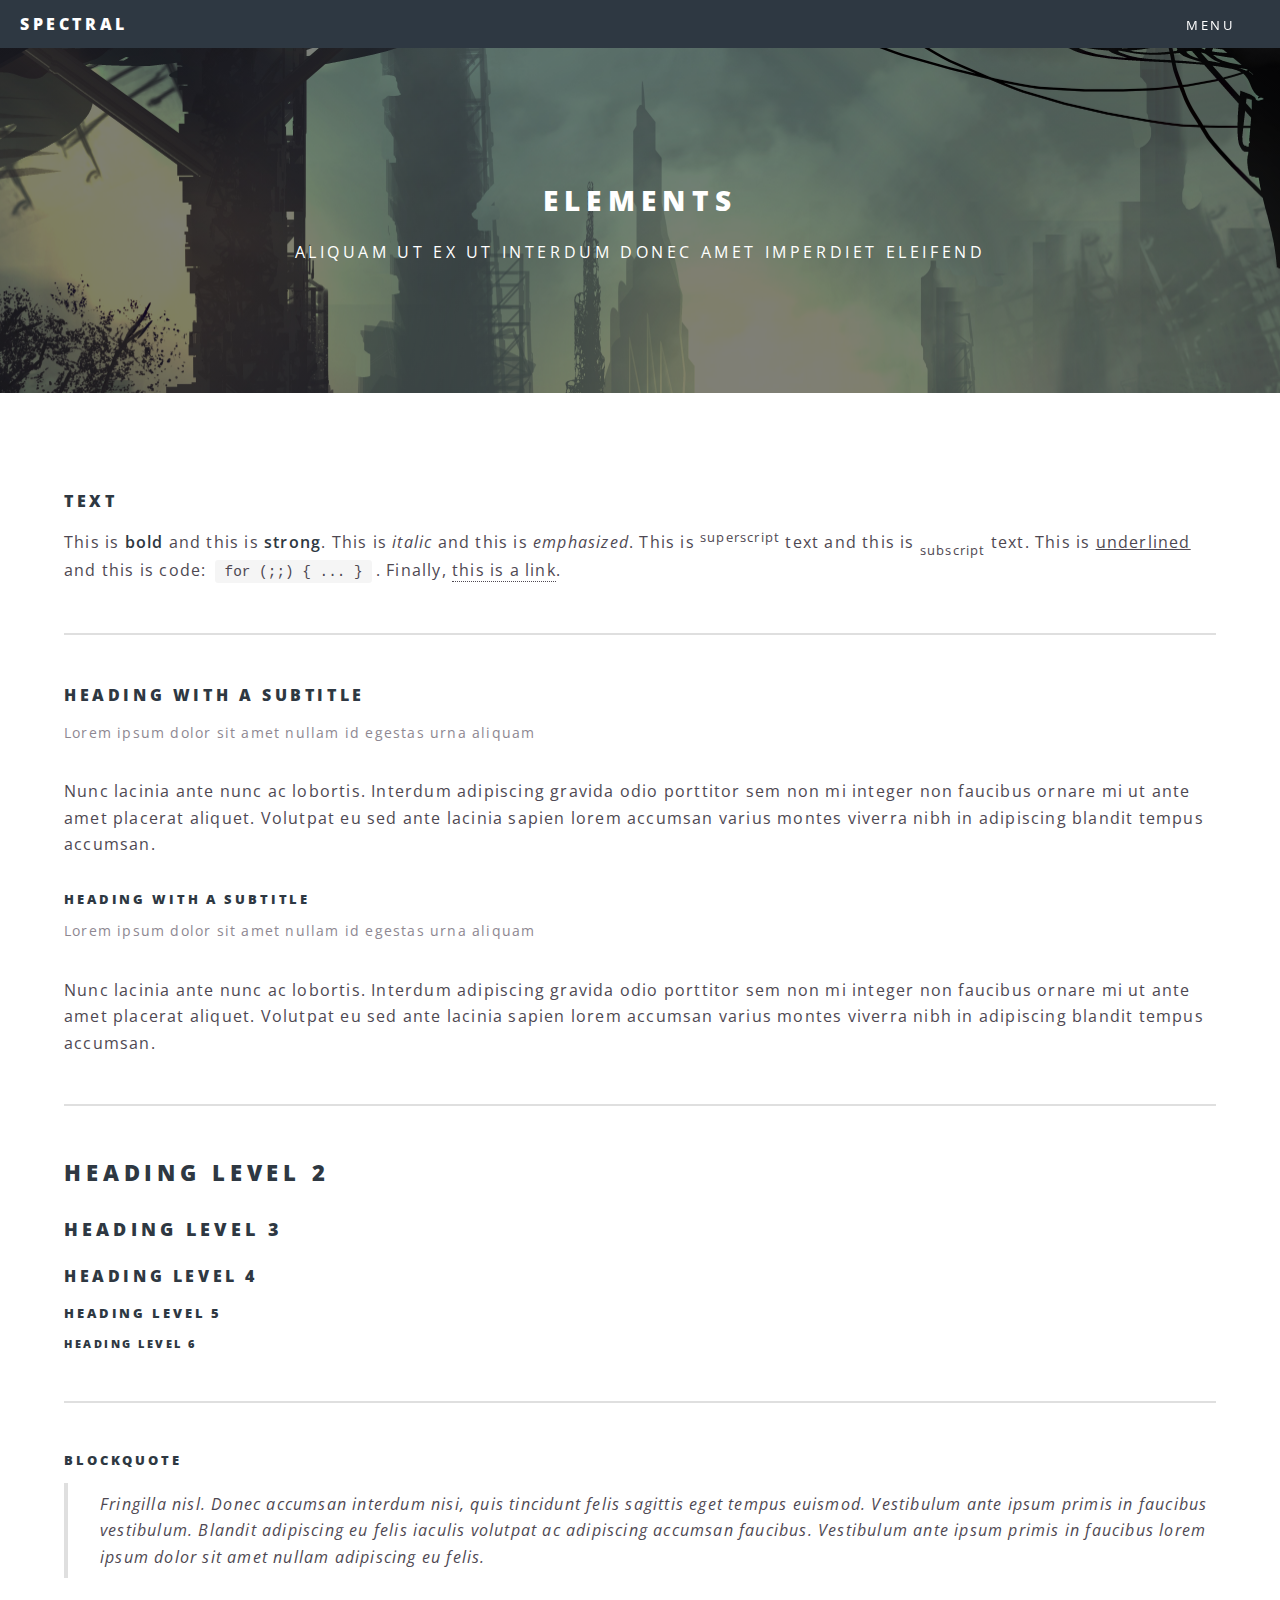
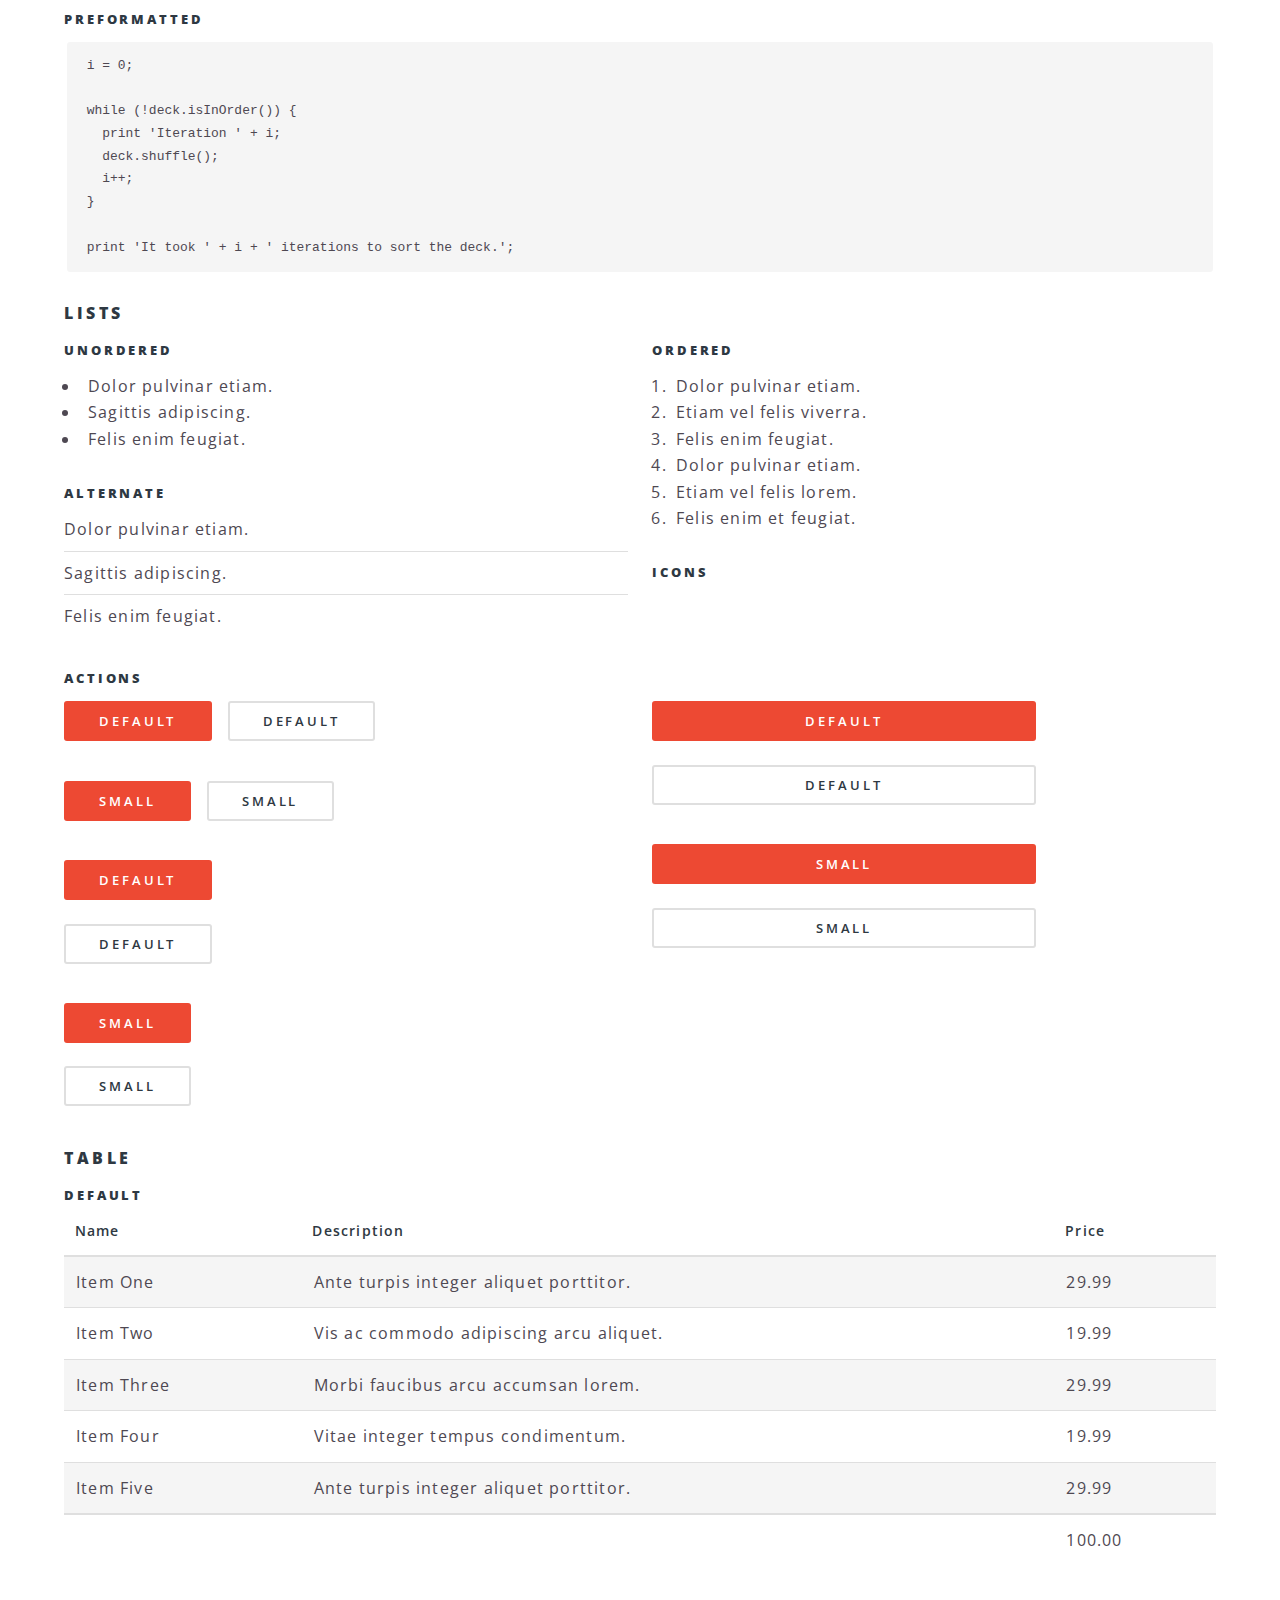
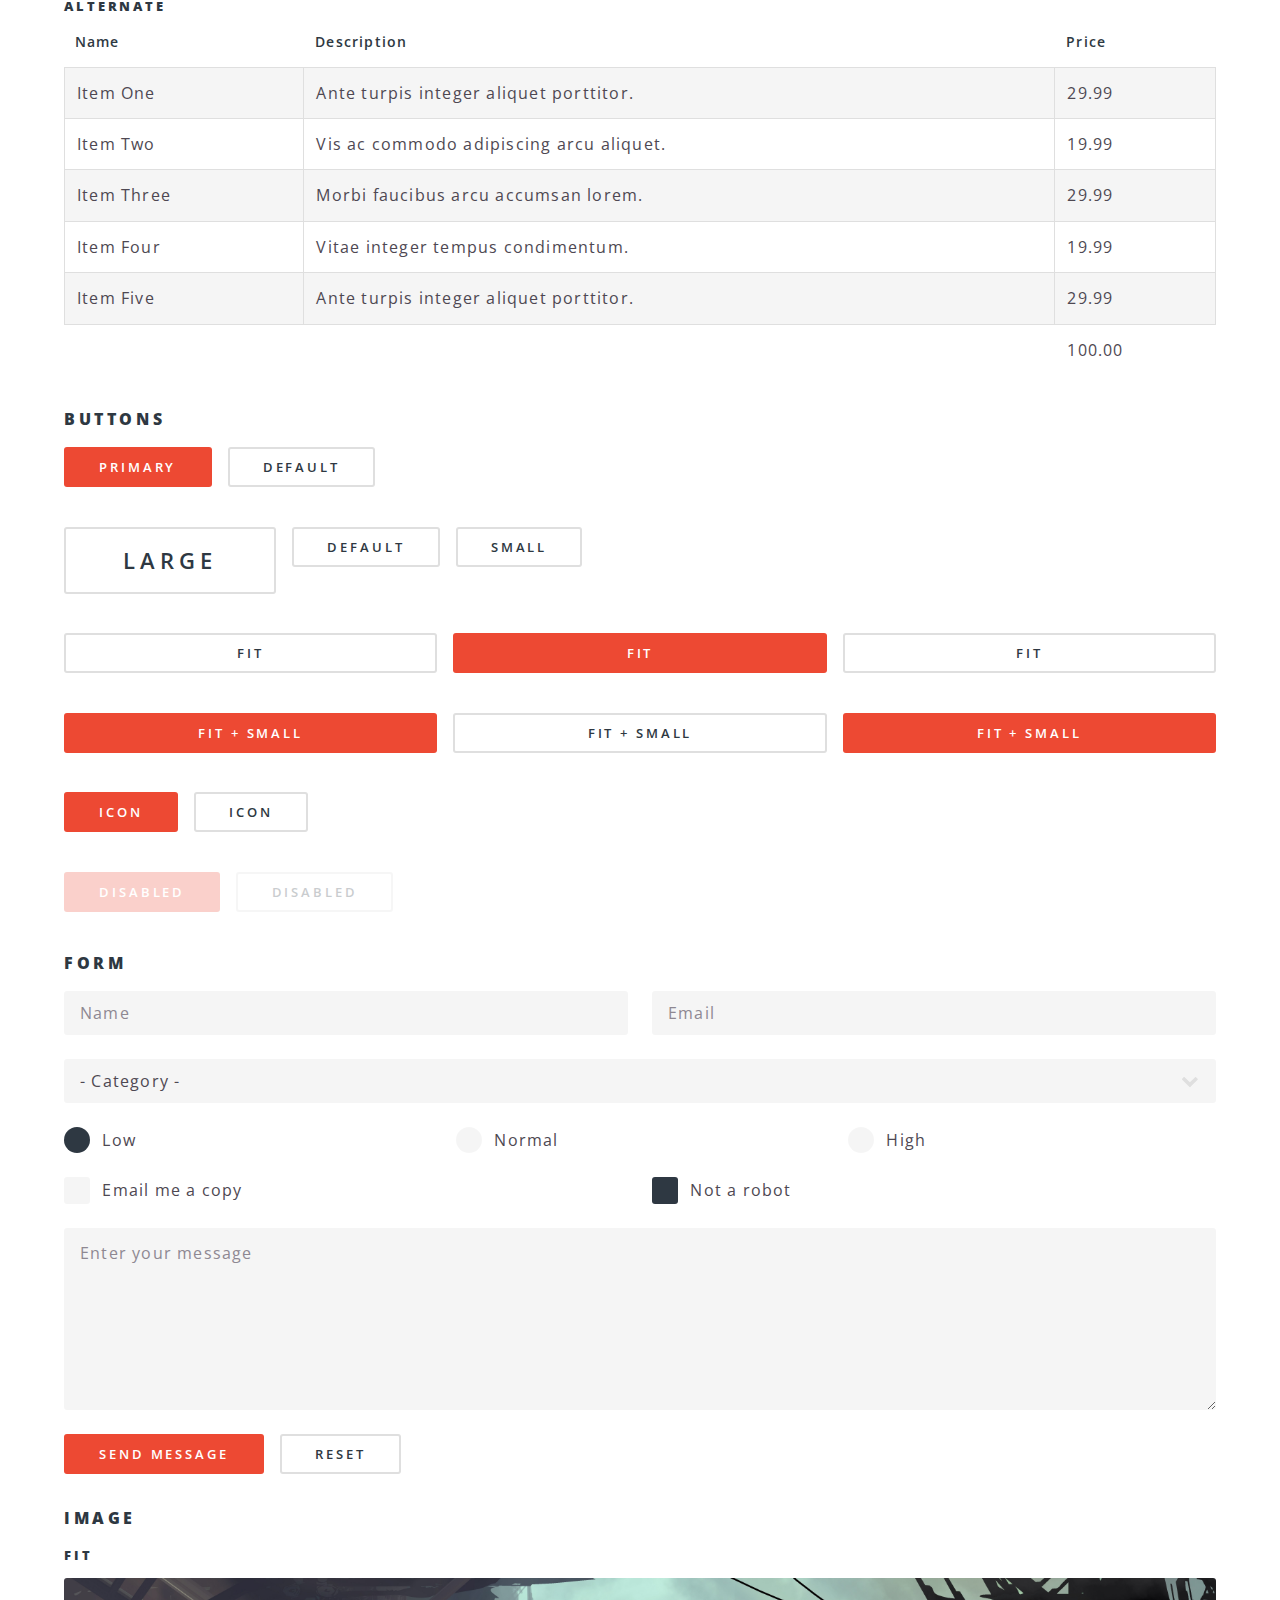
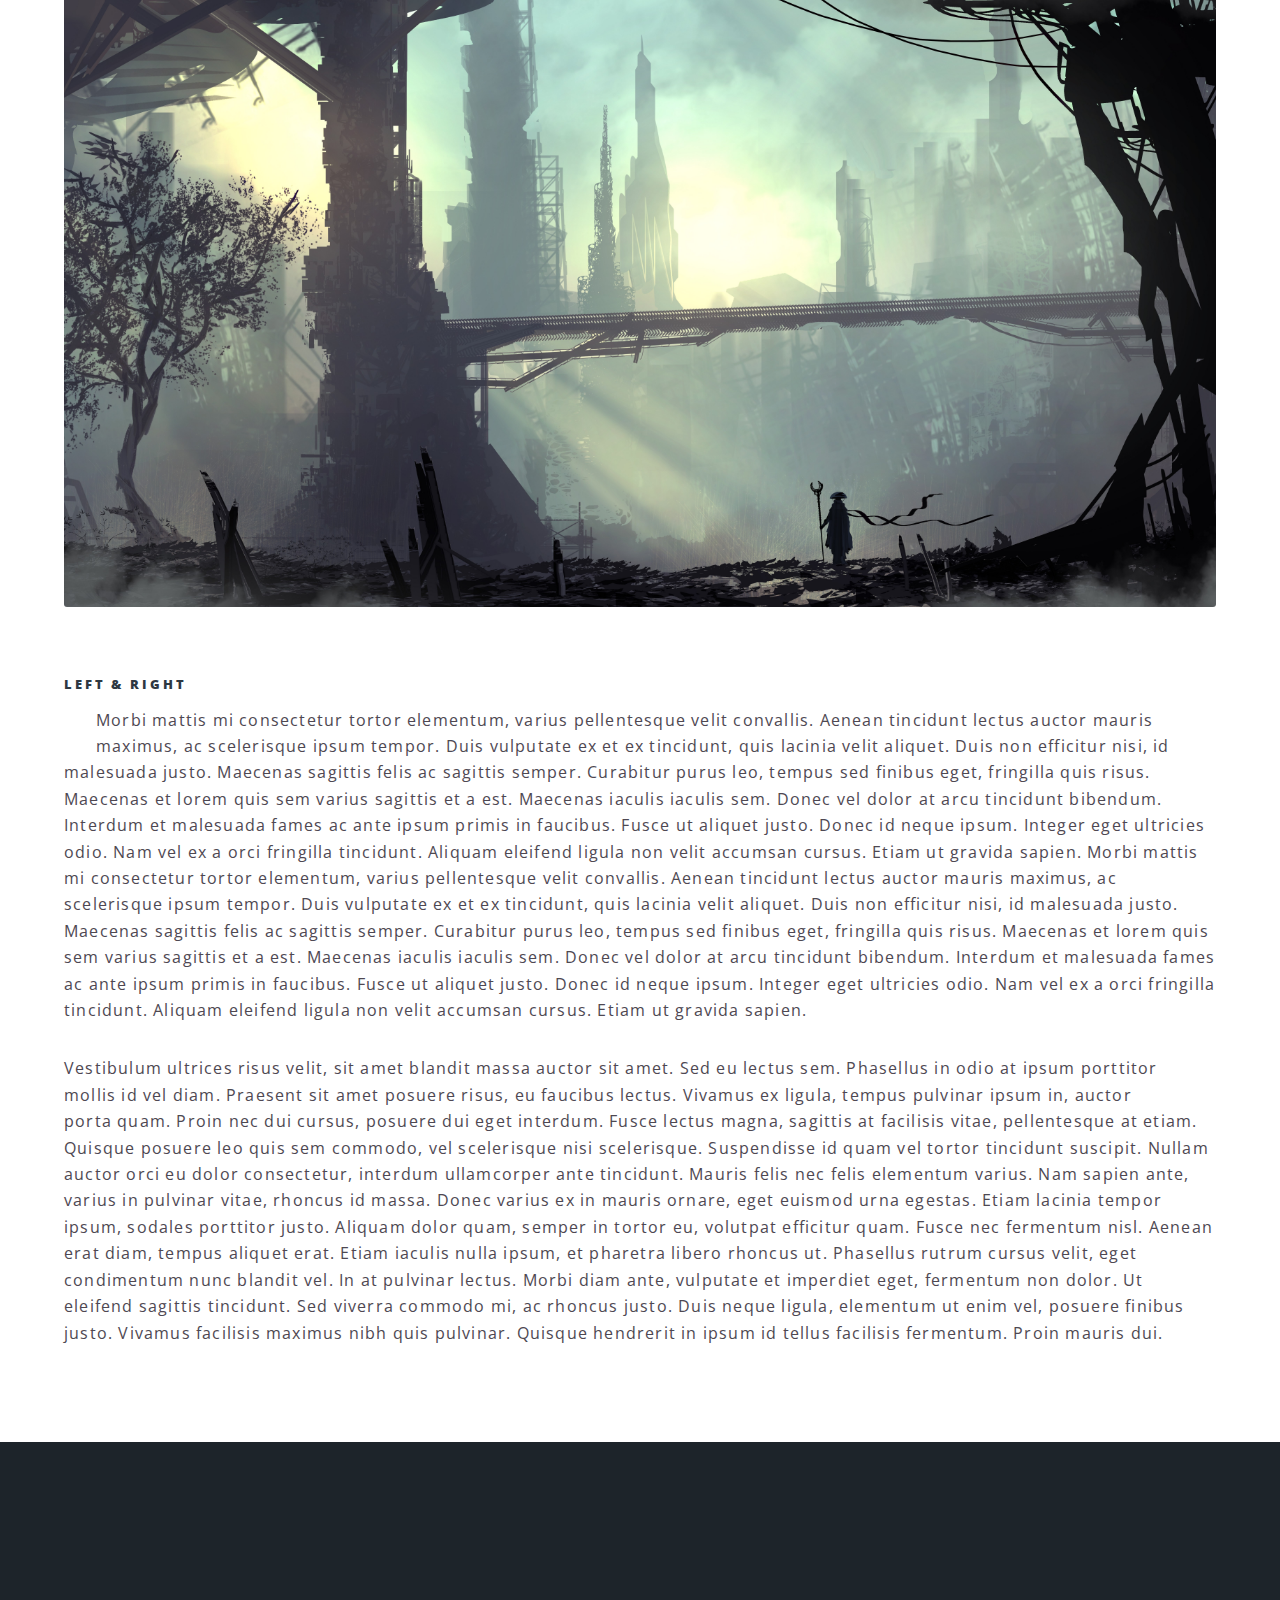
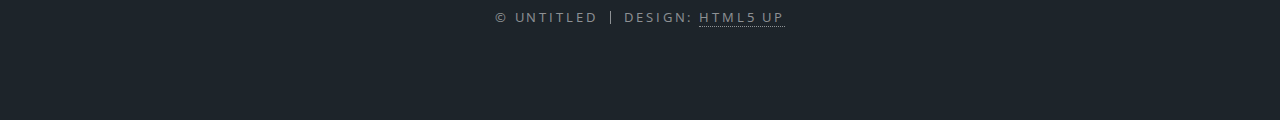
==== commit 74b478c8: "Update elements.html" ====
--- a/elements.html
+++ b/elements.html
@@ -11,12 +11,6 @@
 		<meta name="viewport" content="width=device-width, initial-scale=1, user-scalable=no" />
 		<link rel="stylesheet" href="assets/css/main.css" />
 		<noscript><link rel="stylesheet" href="assets/css/noscript.css" /></noscript>
-		<style>
-			div.col-12{
-				-webkit-filter: blur(5px); /* Safari 6.0 - 9.0 */
-     				filter: blur(15px);
-			}
-		</style>
 				
 	</head>
 	<body class="is-preload">
